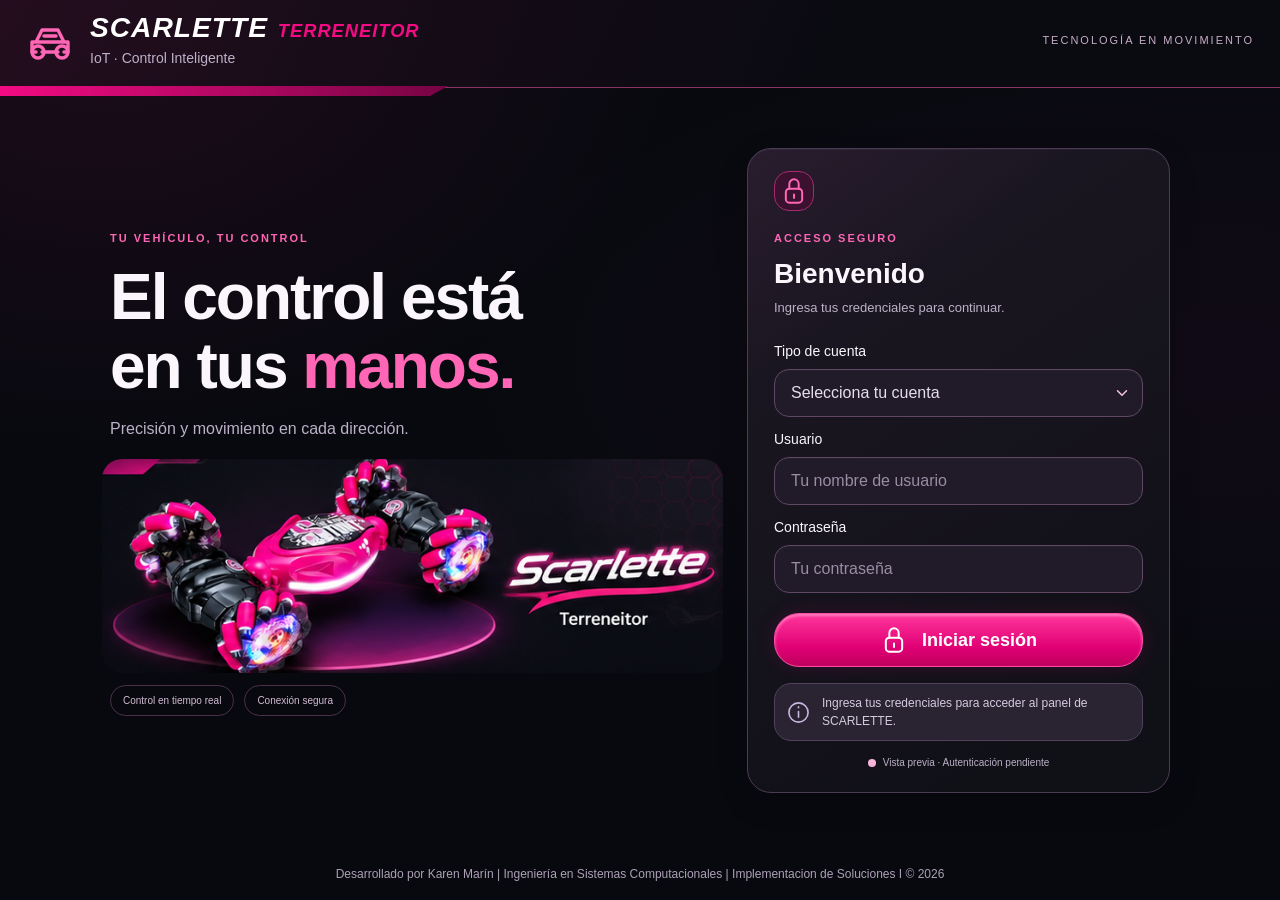
==== index.html @ d80f24a1 "Deploy: vista previa SCARLETTE practica 4.2" ====
<!doctype html>
<html lang="es">
<head>
<meta charset="utf-8">
<meta name="viewport" content="width=device-width, initial-scale=1">
<meta name="color-scheme" content="dark">
<meta name="description" content="SCARLETTE · Interfaz de control del vehículo Terreneitor.">
<title>Inicio de sesión | SCARLETTE</title>
<link href="https://cdn.jsdelivr.net/npm/bootstrap@5.3.3/dist/css/bootstrap.min.css" rel="stylesheet" integrity="sha384-QWTKZyjpPEjISv5WaRU9OFeRpok6YctnYmDr5pNlyT2bRjXh0JMhjY6hW+ALEwIH" crossorigin="anonymous">
<link href="assets/css/styles.css" rel="stylesheet">
</head>
<body class="login-page"><header class="topbar"><div class="brand"><svg class="icon" viewBox="0 0 24 24" fill="none" stroke="currentColor" stroke-width="1.7" stroke-linecap="round" stroke-linejoin="round" aria-hidden="true"><path d="M5 13 8 7h8l3 6M3 13h18v5h-2m-14 0H3v-5m5 5h8M9 10h6"/><circle cx="6" cy="18" r="3"/><circle cx="18" cy="18" r="3"/></svg><div class="brand-copy"><a class="brand-name" href="index.html">SCARLETTE <span>TERRENEITOR</span></a><p>IoT · Control Inteligente</p></div></div><span class="header-caption">TECNOLOGÍA EN MOVIMIENTO</span></header>
<main class="container login-shell"><div class="row g-5 align-items-center w-100 m-0"><section class="col-12 col-lg-7 login-intro"><span class="eyebrow">TU VEHÍCULO, TU CONTROL</span><h1>El control está<br>en tus <em>manos.</em></h1><p class="intro-copy">Precisión y movimiento en cada dirección.</p><div class="vehicle-art"><img src="assets/img/scarlette-terreneitor.png" alt="Terreneitor rosa y negro sobre una plataforma luminosa, junto al logotipo Scarlette" width="1672" height="941"></div><div class="intro-tags"><span>Control en tiempo real</span><span>Conexión segura</span></div></section>
<section class="col-12 col-lg-5"><div class="glass-card login-card"><div class="login-lock"><svg class="icon" viewBox="0 0 24 24" fill="none" stroke="currentColor" stroke-width="1.7" stroke-linecap="round" stroke-linejoin="round" aria-hidden="true"><rect x="5" y="10" width="14" height="12" rx="3"/><path d="M8 10V6a4 4 0 0 1 8 0v4m-4 5v3"/></svg></div><span class="eyebrow">ACCESO SEGURO</span><h2>Bienvenido</h2><p class="muted">Ingresa tus credenciales para continuar.</p>
<form id="login-form" aria-describedby="auth-note"><fieldset><legend class="visually-hidden">Acceso pendiente de integración</legend>
<label class="form-label" for="account">Tipo de cuenta</label><select class="form-select" id="account" name="account"><option value="">Selecciona tu cuenta</option><option value="admin">Administradora</option><option value="user">Usuario</option></select>
<label class="form-label" for="username">Usuario</label><input class="form-control" id="username" name="username" autocomplete="username" placeholder="Tu nombre de usuario">
<label class="form-label" for="password">Contraseña</label><input class="form-control" id="password" name="password" type="password" autocomplete="current-password" placeholder="Tu contraseña">
<button class="neon-button" type="submit"><svg class="icon" viewBox="0 0 24 24" fill="none" stroke="currentColor" stroke-width="1.7" stroke-linecap="round" stroke-linejoin="round" aria-hidden="true"><rect x="5" y="10" width="14" height="12" rx="3"/><path d="M8 10V6a4 4 0 0 1 8 0v4m-4 5v3"/></svg>Iniciar sesión</button></fieldset></form>
<p class="info-box" id="auth-note"><svg class="icon" viewBox="0 0 24 24" fill="none" stroke="currentColor" stroke-width="1.7" stroke-linecap="round" stroke-linejoin="round" aria-hidden="true"><circle cx="12" cy="12" r="10"/><path d="M12 11v6m0-11v1"/></svg><span>Ingresa tus credenciales para acceder al panel de SCARLETTE.</span></p>
<div class="login-footnote"><span class="preview-dot"></span> Vista previa · Autenticación pendiente</div>
</div></section></div></main><footer class="page-footer login-footer">Desarrollado por Karen Marín | Ingeniería en Sistemas Computacionales | Implementacion de Soluciones I © 2026</footer><script src="assets/js/config.js"></script>
<script src="assets/js/api.js"></script>
<script src="assets/js/auth.js"></script>
<script src="assets/js/login.js"></script>
</body></html>
---- assets/css/styles.css ----
:root{--bg:#08090f;--card:#15121d;--pink:#f20b83;--pink-light:#ff66b5;--text:#faf6fc;--muted:#bcb1c8;--border:#4d3b55;--radius:24px;--glow:0 0 24px #f20b8333}
*{box-sizing:border-box}body{margin:0;background:radial-gradient(ellipse at 8% 0%,#3a102b70,transparent 35%),radial-gradient(ellipse at 95% 40%,#29102c40,transparent 45%),var(--bg);color:var(--text);font-family:Arial,Helvetica,sans-serif;min-height:100vh}button,input,select{font:inherit}.icon{width:28px;height:28px;flex-shrink:0}button:disabled{cursor:not-allowed;opacity:1}a:focus-visible{outline:2px solid var(--pink-light);outline-offset:6px}.topbar{position:relative;display:flex;flex-wrap:wrap;align-items:center;justify-content:space-between;gap:24px;padding:20px 24px 26px;border-bottom:1px solid #8a3463;background:linear-gradient(115deg,#260e20c9,#0a0a11 65%)}.topbar:after{content:"";position:absolute;bottom:-9px;left:0;width:35%;height:10px;background:linear-gradient(90deg,var(--pink),#760443);clip-path:polygon(0 0,100% 0,96% 100%,0 100%)}.brand{display:flex;align-items:center;gap:16px}.brand>.icon{width:57px;height:57px;color:var(--pink-light)}.brand-name{color:white;text-decoration:none;font-size:clamp(24px,2.2vw,36px);font-weight:900;font-style:italic;letter-spacing:1px}.brand-name span{color:var(--pink)}.brand p{color:var(--muted);margin:0;font-size:14px}.connections{display:grid;grid-template-columns:repeat(3,1fr);gap:14px;width:100%}.connection{display:flex;gap:12px;align-items:center;padding:12px 15px;border:1px solid var(--border);border-radius:18px;background:linear-gradient(135deg,#271b2b90,#101017)}.connection>.icon{color:#ffe0f3;width:33px;height:33px}.connection-label{font-weight:700;display:block;font-size:14px}.connection-state{display:flex;align-items:center;gap:7px;color:var(--muted);font-size:12px;margin-top:3px}.connection-state i,.preview-dot{display:inline-block;width:8px;height:8px;border-radius:50%;background:#b4a5bd;flex-shrink:0}.app-shell{max-width:1800px;padding:20px}.preview-notice{display:flex;align-items:center;flex-wrap:wrap;gap:8px;color:#ded0e5;font-size:12px;margin:0 0 22px}.preview-dot{background:#f6b5d8}.notice-detail{color:var(--muted)}.glass-card{background:linear-gradient(145deg,#48304c80 0%,#1b1722e6 26%,#101017 85%);border:1px solid var(--border);border-radius:var(--radius);box-shadow:inset 0 1px 0 #ffffff0c,0 10px 30px #0003}.card-heading{display:flex;align-items:center;gap:12px;font-size:20px;font-weight:700;margin:0;padding:0 0 16px;border-bottom:1px solid #60405b}.card-heading .icon{color:var(--pink-light);width:30px;height:30px}.joystick-card{padding:22px 18px;display:flex;flex-direction:column;height:100%}.joystick{width:min(100%,340px);aspect-ratio:1;position:relative;margin:32px auto 26px;border-radius:50%;border:3px solid #f5339d;background:radial-gradient(circle,#211b2b 0 33%,#11111b 34%,#242030 70%,#301c33 100%);box-shadow:0 0 18px #fa258347,inset 0 0 24px #e6328840}.direction{position:absolute;background:none;border:0;color:#f1c3e5;font-size:29px;padding:8px;line-height:1}.up{top:3%;left:50%;transform:translateX(-50%)}.down{bottom:3%;left:50%;transform:translateX(-50%)}.left{left:3%;top:50%;transform:translateY(-50%)}.right{right:3%;top:50%;transform:translateY(-50%)}.joystick-center{position:absolute;inset:31%;border-radius:50%;border:2px solid #ff65b2;background:linear-gradient(160deg,#ff4cb0,#d20a73 60%,#8c0345);box-shadow:inset 0 2px 5px #ffbce6aa,0 8px 25px #0008}.info-box{display:flex;gap:12px;align-items:center;border:1px solid #51415e;border-radius:17px;background:#292332;color:#d5cbe0;font-size:13px;line-height:1.5;padding:13px;margin:0}.info-box .icon{color:#c9b6e0;width:23px;height:23px}.joystick-card>.info-box{margin-top:auto}.vehicle-art{position:relative;aspect-ratio:2.9;overflow:hidden;isolation:isolate;background:#0b0b12;border-radius:20px}.vehicle-art img{position:absolute;width:230.62%;max-width:none;height:auto;left:-70.34%;top:-40%;pointer-events:none}.center-column{display:flex;flex-direction:column;gap:16px}.additional-card{padding:16px 14px;flex:1}.movement-grid{display:grid;grid-template-columns:repeat(6,1fr);gap:12px;margin-top:14px}.movement{grid-column:span 2;min-height:98px;display:flex;flex-direction:column;align-items:center;justify-content:center;gap:7px;color:var(--text);background:linear-gradient(145deg,#392b40,#101017);border:1px solid #614765;border-radius:18px;line-height:1.3;font-size:13px;padding:10px 5px;box-shadow:inset 0 1px 1px #ffffff12}.movement .icon{color:var(--pink-light);width:31px;height:31px}.arrow-icon{font-size:40px;line-height:32px;color:var(--pink-light)}.demo-card{height:100%;padding:22px;display:flex;flex-direction:column}.form-label{font-size:14px;margin:22px 0 10px}.form-select,.form-control,.form-select:disabled,.form-control:disabled{background-color:#211b29;border:1px solid #614765;color:#e6deec;border-radius:15px;padding:14px 16px;opacity:1;box-shadow:inset 0 1px 3px #ffffff08}.form-control::placeholder{color:#998da4}.form-select{--bs-form-select-bg-img:url("data:image/svg+xml,%3Csvg xmlns='http://www.w3.org/2000/svg' viewBox='0 0 16 16'%3E%3Cpath fill='none' stroke='%23f2c0e0' stroke-linecap='round' stroke-linejoin='round' stroke-width='2' d='m2 5 6 6 6-6'/%3E%3C/svg%3E");padding-right:38px}.neon-button,.outline-button{display:flex;align-items:center;justify-content:center;gap:14px;width:100%;border-radius:25px;padding:14px;color:white;font-size:18px;font-weight:700;border:1px solid #ff4aa9}.neon-button{background:linear-gradient(#ff369c,#e00074 65%,#bf005d);box-shadow:inset 0 2px 3px #ffafd5a0,0 0 20px #f20b8326}.outline-button{background:linear-gradient(#37182b,#1b111c);box-shadow:inset 0 0 12px #e6006c33;margin-top:16px}.demo-card>.neon-button{margin-top:30px}.demo-card>.info-box{margin-top:36px}.stop-square{width:19px;height:19px;border-radius:2px;background:#fff;display:inline-block;flex-shrink:0}.stop-band{display:flex;align-items:center;justify-content:center;gap:20px;padding:24px 0 28px}.stop-band:before,.stop-band:after{content:"";height:2px;background:linear-gradient(90deg,transparent,var(--pink));flex:1;box-shadow:0 0 10px #f20b83}.stop-band:after{transform:scaleX(-1)}.emergency-stop{width:auto;min-width:240px;font-size:25px;padding:16px 25px;border-radius:40px;border-width:2px;box-shadow:0 0 18px #f20b8355,inset 0 2px 5px #ffc4e3}.stop-label{font-size:10px;letter-spacing:1px;color:#ffd6ec}.events-card{display:flex;flex-direction:column;gap:20px;padding:22px}.events-card h2{display:flex;align-items:center;gap:12px;font-size:18px;font-weight:700;margin:0}.events-card h2 .icon{color:var(--pink-light)}.events-card h2 span{font-weight:400}.events-empty{display:flex;align-items:center;gap:14px;padding:15px 20px;background:#101017;border:1px solid #3a3045;border-radius:17px;flex:1;color:var(--muted)}.events-empty>.icon{color:#8b7e98}.events-empty p{margin:0 0 4px;color:#e1d9e7;font-size:14px}.events-empty span{font-size:12px}.page-footer{display:block;text-align:center;color:#ada0b7;font-size:12px;line-height:1.6;padding:14px 12px 4px;text-wrap:balance}.header-caption{font-size:11px;letter-spacing:2px;color:#c7adc6}.login-page{display:flex;flex-direction:column;min-height:100vh;min-height:100svh}.login-shell{flex:1;display:flex;align-items:center;padding:24px 12px}.eyebrow{color:var(--pink-light);font-size:11px;letter-spacing:2px;font-weight:700}.login-intro h1{font-size:clamp(40px,5vw,70px);font-weight:800;line-height:1.08;letter-spacing:-2px;margin:20px 0}.login-intro h1 em{color:var(--pink-light);font-style:normal}.intro-copy{color:var(--muted);line-height:1.7;font-size:16px}.login-intro .vehicle-art{margin:24px -8px 16px}.intro-tags{display:flex;gap:10px;flex-wrap:wrap}.intro-tags span{font-size:10px;color:#d4bbd4;border:1px solid #4a3049;border-radius:20px;padding:7px 12px}.login-card{padding:28px;max-width:470px;margin:auto}.login-lock{display:flex;align-items:center;justify-content:center;width:48px;height:48px;border-radius:15px;border:1px solid #a72a70;background:#3a1230;margin-bottom:24px;color:var(--pink-light)}.login-card h2{font-size:30px;font-weight:700;margin:12px 0}.muted{color:var(--muted);font-size:13px;line-height:1.6}.login-card .neon-button{margin:26px 0 22px}.login-card .info-box{font-size:12px}.login-footnote{display:flex;gap:7px;align-items:center;justify-content:center;font-size:10px;color:var(--muted);margin-top:20px}.login-footer{width:100%;max-width:1320px;margin:0 auto;padding:12px 24px 16px}
@media(min-width:768px){.topbar{padding:18px 30px 25px}.app-shell{padding:24px 30px}.movement-grid{grid-template-columns:repeat(10,1fr)}.movement:nth-child(6){grid-column:2/span 3}.movement:nth-child(7){grid-column:5/span 3}.movement:nth-child(8){grid-column:8/span 3}.events-card{flex-direction:row;align-items:center}.events-card h2{min-width:280px}.login-shell{padding:24px}}
@media(min-width:1200px){.topbar{flex-wrap:nowrap}.connections{width:auto;flex:1;max-width:1000px;border-left:1px solid #e187bc;padding-left:30px}.connection{padding:10px 18px}.connection-label{font-size:15px}.connection-state{font-size:13px}.app-shell{padding-top:20px}.control-layout{--bs-gutter-x:24px;align-items:stretch}.joystick{margin-top:34px;margin-bottom:26px}.demo-card>.info-box{margin-top:auto}.demo-card>.outline-button{margin-bottom:36px}.movement{min-height:88px}.card-heading{font-size:19px}.joystick-card{padding:20px 17px}.vehicle-art{margin-top:-12px}.login-intro .vehicle-art{margin-top:24px}}
@media(min-width:1500px){.movement{min-height:102px;font-size:15px}.card-heading{font-size:23px}.joystick{margin-top:40px;margin-bottom:30px}.connection-label{font-size:18px}.connection-state{font-size:15px}.info-box{font-size:15px}.app-shell{padding:26px 36px}.demo-card{padding:24px}.demo-card>.neon-button{margin-top:36px}}
@media(max-width:575.98px){.topbar{padding:18px 16px 23px;gap:18px}.connections{gap:6px}.connection{padding:10px 6px;gap:5px;flex-direction:column;align-items:flex-start;border-radius:12px}.connection>.icon{width:22px;height:22px}.connection-label{font-size:10px}.connection-state{font-size:10px;gap:4px}.connection-state i{width:6px;height:6px}.app-shell{padding:18px 14px}.notice-detail{flex-basis:100%;line-height:1.6}.card-heading{font-size:18px}.demo-card{min-height:400px}.events-card h2{font-size:16px;gap:8px}.events-empty{padding:14px 12px}.emergency-stop{min-width:220px;font-size:22px}.login-shell{padding-top:30px}.login-intro h1{font-size:43px}.login-card{padding:24px 20px}.header-caption{display:none}.login-intro .vehicle-art{margin-left:-10px;margin-right:-10px}.login-footer{padding-top:15px}}
@media(prefers-reduced-motion:reduce){*,*:before,*:after{scroll-behavior:auto!important;animation:none!important;transition:none!important}}

/* Compact spacing without fixed content heights or page clipping. */
.direction{display:flex;align-items:center;justify-content:center;min-width:44px;min-height:44px}
.direction .icon{width:26px;height:26px}
.login-shell>.row{--bs-gutter-y:1.5rem}
@media(min-width:992px){
 .login-shell>.row{--bs-gutter-y:0;--bs-gutter-x:2rem}
 .login-card{padding:22px 26px}
 .login-lock{width:40px;height:40px;margin-bottom:14px}
 .login-card h2{margin:8px 0;font-size:28px}
 .login-card .muted{margin-bottom:10px}
 .login-card .form-label{margin:12px 0 7px}
 .login-card .form-select,.login-card .form-control{padding-top:11px;padding-bottom:11px}
 .login-card .neon-button{margin:20px 0 16px;padding:12px}
 .login-card .info-box{padding:10px 12px}
 .login-footnote{margin-top:14px}
 .login-intro h1{margin:14px 0}
 .login-intro .vehicle-art{margin-top:16px;margin-bottom:12px}}
@media(min-width:1200px){
 .topbar{padding:12px 26px 18px;gap:20px}
 .brand>.icon{width:48px;height:48px}
 .connection{padding:8px 14px}
 .app-shell{padding:18px 26px 8px}
 .preview-notice{margin-bottom:14px}
 .control-layout{--bs-gutter-x:20px;--bs-gutter-y:0}
 .joystick-card,.demo-card{padding:18px 16px}
 .card-heading{padding-bottom:12px}
 .joystick{margin:24px auto 20px}
 .center-column{gap:12px}
 .additional-card{padding:14px 12px}
 .movement-grid{gap:10px;margin-top:12px}
 .demo-card>.neon-button{margin-top:24px}
 .demo-card>.outline-button{margin-bottom:24px}
 .stop-band{padding:18px 0;gap:18px}
 .emergency-stop{padding:12px 24px}
 .events-card{padding:14px 18px;gap:16px}
 .events-empty{padding:10px 16px}
 .page-footer{padding-top:12px}}
/* Laptop displays: reclaim whitespace while preserving readable controls. */
@media(min-width:1200px) and (max-height:850px){
 .topbar{padding-top:10px;padding-bottom:14px}
 .brand-name{font-size:28px}
 
 .connection-label{font-size:14px}
 .connection-state{font-size:12px}
 .app-shell{padding-top:14px}
 .preview-notice{margin-bottom:12px}
 .card-heading{font-size:18px;padding-bottom:10px;gap:9px}
 .joystick-card,.demo-card{padding:16px 14px}
 .joystick{width:min(100%,270px);margin:20px auto 16px}
 .center-column>.vehicle-art{width:min(100%,480px);align-self:center;margin-top:0;flex-shrink:0}
 .additional-card{padding:12px}
 .movement{min-height:80px;font-size:13px;padding:8px 5px;gap:5px}
 .movement-grid{margin-top:10px}
 .movement .icon{width:28px;height:28px}
 .info-box{font-size:13px;padding:10px;line-height:1.4}
 .demo-card .form-label{margin-top:16px;margin-bottom:8px}
 .demo-card .form-select{padding-top:11px;padding-bottom:11px}
 .demo-card>.neon-button{margin-top:20px}
 .demo-card>.outline-button{margin-bottom:20px;margin-top:12px}
 .demo-card>.neon-button,.demo-card>.outline-button{font-size:16px;padding:12px}
 .stop-band{padding:14px 0}
 .events-card{padding:12px 16px}
 .login-shell{padding-top:16px;padding-bottom:16px}
 .login-intro h1{font-size:clamp(40px,4vw,58px)}
 .login-intro .vehicle-art{width:min(100%,540px)}
 .login-footer{padding-top:8px;padding-bottom:12px}}

/* Shared identity: identical typography and wrapping on both screens. */
.topbar>.brand{min-width:0;max-width:100%;flex:0 1 auto}
.brand-copy{min-width:0}
.brand-name{display:flex;flex-wrap:wrap;align-items:baseline;column-gap:.35em;row-gap:.1em;font-size:clamp(24px,2.2vw,36px);line-height:1.15;color:#fff}
.brand-name span{color:var(--pink);font-size:.65em;font-weight:900;font-style:italic}
.brand p{margin-top:5px;line-height:1.4}
.topbar>.connections{min-width:0;grid-template-columns:repeat(3,minmax(0,1fr))}
.connection,.connection>div{min-width:0}
.connection-label,.connection-state{overflow-wrap:anywhere}
.header-caption{margin-left:auto;text-align:right;max-width:100%}
@media(min-width:1200px){
 .topbar>.brand{flex-shrink:0}
 .topbar>.connections{padding-left:20px;gap:10px}
 .connection{gap:9px;padding-left:12px;padding-right:12px}
 .connection-label{font-size:14px}}
@media(max-width:767.98px){
 .brand{gap:12px}
 .brand>.icon{width:44px;height:44px}
 .brand-name{font-size:24px}}
@media(max-width:575.98px){
 .brand-name{font-size:24px}
 .brand p{font-size:13px}
 .header-caption{display:block;font-size:10px;letter-spacing:1.5px}}

/* Practice 4.1: compact mobile workspace; content keeps its natural height.
   No viewport clipping or nested scrolling: larger text may extend the page. */
@media(max-width:767.98px){
 .topbar{padding:8px 10px 10px;gap:6px}
 .topbar:after{height:4px;bottom:-4px}
 .brand{gap:8px}
 .brand>.icon{width:36px;height:36px}
 .brand p{font-size:12px;margin-top:2px}
 .header-caption{font-size:9px;letter-spacing:1px;line-height:1.3}
 .topbar>.connections{gap:5px}
 .connection{padding:5px 6px;flex-direction:row;gap:5px;border-radius:10px}
 .connection>.icon{width:18px;height:18px}
 .connection-label,.connection-state{font-size:10px;line-height:1.2}
 .connection-state{margin-top:2px;gap:4px}
 .connection-state i{width:6px;height:6px}
 .panel-page .app-shell{padding:8px 8px 4px}
 .preview-notice{gap:5px;font-size:11px;line-height:1.3;margin-bottom:6px}
 .notice-detail{flex-basis:auto;line-height:inherit}
 .control-layout{display:grid;grid-template-columns:minmax(0,.85fr) minmax(0,1.15fr);gap:7px;margin:0}
 .control-layout> *{width:auto;max-width:100%;min-width:0;margin:0;padding:0}
 .center-column{gap:0}
 .center-column>.vehicle-art{display:none}
 .glass-card{border-radius:16px}
 .joystick-card,.additional-card{padding:8px 6px}
 .card-heading{font-size:12px;line-height:1.2;gap:5px;padding-bottom:6px;min-height:36px}
 .card-heading .icon{width:18px;height:18px}
 .joystick{width:min(100%,152px);margin:12px auto;border-width:2px;flex-shrink:0}
 .direction{padding:4px;width:44px;height:44px}
 .direction .icon{width:20px;height:20px}
 .up{top:0}.down{bottom:0}.left{left:0}.right{right:0}
 .joystick-center{inset:auto;top:50%;left:50%;transform:translate(-50%,-50%);width:44px;height:44px}
 .joystick-card>.info-box{font-size:11px;line-height:1.35;padding:7px;gap:5px}
 .joystick-card>.info-box .icon{width:16px;height:16px}
 .movement-grid{grid-template-columns:repeat(2,minmax(0,1fr));gap:5px;margin-top:6px}
 .movement-grid>.movement{grid-column:auto;min-width:44px;min-height:62px;padding:4px 2px;gap:3px;font-size:11px;line-height:1.15;border-radius:12px}
 .movement .icon{width:22px;height:22px}
 .demo-column{grid-column:1/-1}
 .demo-card{display:grid;grid-template-columns:repeat(2,minmax(0,1fr));gap:5px 7px;min-height:0;height:auto;padding:8px}
 .demo-card .card-heading{min-height:0;border:0;padding:0;font-size:14px}
 .demo-card .form-label{margin:0;align-self:center;text-align:right;font-size:11px}
 .demo-card .form-select{grid-column:1/-1;min-height:44px;padding:8px 34px 8px 12px;font-size:14px;border-radius:12px}
 .demo-card>.neon-button,.demo-card>.outline-button{margin:0;min-height:44px;padding:8px 5px;gap:6px;font-size:13px;border-radius:16px}
 .demo-card>.neon-button .icon{width:20px;height:20px}
 .demo-card .stop-square{width:14px;height:14px}
 .demo-card>.info-box{grid-column:1/-1;margin:0;padding:5px 7px;font-size:11px;line-height:1.25;gap:6px;border-radius:9px}
 .demo-card>.info-box .icon{width:16px;height:16px}
 .stop-band{padding:7px 0;gap:10px}
 .emergency-stop{min-width:220px;min-height:48px;padding:8px 20px;font-size:22px}
 .events-card{display:flex;flex-direction:row;align-items:center;padding:7px 8px;gap:8px}
 .events-card h2{font-size:11px;gap:5px;min-width:0;flex:0 0 auto;flex-wrap:wrap;max-width:84px}
 .events-card h2 .icon{width:18px;height:18px}
 .events-card h2 span{font-size:10px}
 .events-empty{padding:0;border:0;background:none;gap:6px;min-width:0}
 .events-empty>.icon{width:18px;height:18px}
 .events-empty p{font-size:12px;margin:0;line-height:1.25}
 .events-empty span{font-size:10px;line-height:1.2;display:block}
 .page-footer{font-size:10px;line-height:1.35;padding:7px 4px 0}
 /* Login: retain the hero image, fields, and all access messages. */
 .login-shell{padding:8px 10px;align-items:center}
 .login-shell>.row{--bs-gutter-x:0;--bs-gutter-y:7px}
 .login-intro{text-align:center}
 .login-intro .eyebrow{font-size:9px;letter-spacing:1.5px}
 .login-intro h1{font-size:28px;line-height:1.05;letter-spacing:-.6px;margin:5px 0}
 .intro-copy{font-size:12px;line-height:1.3;margin:0}
 .login-intro .vehicle-art{width:220px;max-width:100%;margin:4px auto;aspect-ratio:2.9}
 .intro-tags{justify-content:center;gap:6px}
 .intro-tags span{padding:3px 8px;font-size:9px}
 .login-card{padding:12px 14px;border-radius:18px}
 .login-lock{display:none}
 .login-card>.eyebrow{font-size:9px;letter-spacing:1.5px}
 .login-card h2{font-size:23px;margin:3px 0}
 .login-card .muted{font-size:12px;line-height:1.3;margin-bottom:5px}
 .login-card .form-label{font-size:12px;margin:6px 0 3px}
 .login-card .form-control,.login-card .form-select{font-size:16px;min-height:44px;padding:8px 12px;border-radius:12px}
 .login-card .form-select{padding-right:34px}
 .login-card .neon-button{min-height:44px;font-size:16px;padding:8px;margin:10px 0 8px}
 .login-card .neon-button .icon{width:22px;height:22px}
 .login-card .info-box{font-size:11px;line-height:1.3;gap:7px;padding:7px 8px;border-radius:11px}
 .login-card .info-box .icon{width:18px;height:18px}
 .login-footnote{font-size:10px;margin-top:7px}
 .login-footer{padding:4px 12px 8px}}
@media(min-width:768px) and (max-width:1199.98px){
 .panel-page .topbar{padding:10px 18px 14px;gap:10px}
 .panel-page .app-shell{padding:14px 18px}
 .panel-page .control-layout{--bs-gutter-y:14px}
 .panel-page .joystick-column{width:36%}
 .panel-page .center-column{width:64%}
 .panel-page .demo-column{width:100%}
 .panel-page .demo-card{min-height:0;display:grid;grid-template-columns:1fr 1fr;gap:10px;padding:14px}
 .panel-page .demo-card .card-heading{grid-column:1/-1}
 .panel-page .demo-card .form-label{margin:0;align-self:center}
 .panel-page .demo-card>.neon-button,.panel-page .demo-card>.outline-button{margin:0}
 .panel-page .demo-card>.info-box{grid-column:1/-1;margin:0}}
@media(min-width:1200px) and (max-height:800px){
 .panel-page .app-shell{padding-top:10px}
 .panel-page .center-column>.vehicle-art{width:min(100%,420px)}
 .panel-page .joystick{width:min(100%,250px);margin:16px auto}
 .panel-page .stop-band{padding:10px 0}
 .panel-page .events-card{padding:10px 14px}
 .panel-page .page-footer{padding-top:8px}}

/* Mobile panel usability: balanced control columns and full-width DEMO. */
@media(max-width:767.98px){
 .panel-page .control-layout{grid-template-columns:minmax(0,.97fr) minmax(0,1.03fr);align-items:stretch}
 .panel-page .joystick-card>.info-box,
 .panel-page .demo-card>.info-box{display:none}
 .panel-page .demo-column{grid-column:1/-1;width:100%}
 .panel-page .demo-card{grid-template-columns:repeat(2,minmax(0,1fr));grid-template-areas:"title label" "selector selector" "execute cancel";gap:6px 8px}
 .panel-page .demo-card .card-heading{grid-area:title}
 .panel-page .demo-card .form-label{grid-area:label}
 .panel-page .demo-card .form-select{grid-area:selector;min-width:0;width:100%;min-height:44px}
 .panel-page .demo-card>.neon-button{grid-area:execute}
 .panel-page .demo-card>.outline-button{grid-area:cancel}
 .panel-page .demo-card>.neon-button,
 .panel-page .demo-card>.outline-button{min-height:48px;font-size:14px;line-height:1.25;padding:8px 6px;gap:6px;white-space:normal;min-width:0}
 .panel-page .emergency-stop{min-height:52px}}
@media(min-width:600px) and (max-width:767.98px){
 .panel-page .demo-card{grid-template-columns:minmax(0,1.2fr) repeat(2,minmax(0,1fr));grid-template-areas:"title label label" "selector execute cancel";align-items:center}}

/* Final mobile spacing: natural document flow and equal touch targets. */
@media(max-width:767.98px){
 .login-page .login-card{padding:8px 14px}
 .login-page .login-card h2{margin:1px 0}
 .login-page .login-card .muted{margin-bottom:3px}
 .login-page .login-card .form-label{margin:3px 0 1px}
 .login-page .login-card .neon-button{margin:6px 0 5px;min-height:44px}
 .login-page .login-card .info-box{padding:5px 8px}
 .login-page .login-footnote{margin-top:4px}
 .login-page .login-intro .vehicle-art{width:min(280px,100%);aspect-ratio:2.9;margin:4px auto}
 .login-page .login-footer{flex-shrink:0;margin-top:auto;padding-bottom:max(8px,env(safe-area-inset-bottom))}
 .panel-page{display:flex;flex-direction:column;min-height:100vh;min-height:100svh}
 .panel-page .app-shell{display:flex;flex-direction:column;flex:1}
 .panel-page .app-shell> *{flex-shrink:0}
 .panel-page .app-shell>.page-footer{margin-top:auto;padding-bottom:max(4px,env(safe-area-inset-bottom))}
 .panel-page .movement-grid{align-items:stretch;justify-items:stretch}
 .panel-page .movement-grid>.movement{width:100%;height:100%;font-size:10.5px;line-height:1.15;align-items:center;justify-content:center;text-align:center}
 .panel-page .movement-grid>.movement .icon{flex-shrink:0}
 .panel-page .demo-card>.neon-button,
 .panel-page .demo-card>.outline-button{align-self:stretch;min-height:48px;display:flex;align-items:center;justify-content:center}}

/* Shared action typography and height; emergency action retains pink emphasis. */
.panel-page .demo-card>.neon-button,
.panel-page .demo-card>.outline-button,
.panel-page .emergency-stop{font-family:inherit;font-size:16px;font-weight:700;line-height:1.25;min-height:48px;height:48px;padding:10px 12px;box-sizing:border-box}
@media(max-width:767.98px){
 .login-page .login-card .neon-button{margin-bottom:11px}
 .login-page .login-footnote{margin-top:11px;justify-content:center;text-align:center}
 .panel-page .demo-card>.neon-button,
 .panel-page .demo-card>.outline-button,
 .panel-page .emergency-stop{font-size:14px;min-height:48px;height:48px;padding:10px 8px}
 .panel-page .movement-grid>.movement:nth-child(1){grid-area:2/1}
 .panel-page .movement-grid>.movement:nth-child(3){grid-area:2/2}
 .panel-page .movement-grid>.movement:nth-child(2){grid-area:1/1}
 .panel-page .movement-grid>.movement:nth-child(5){grid-area:1/2}
 .panel-page .movement-grid>.movement:nth-child(4){grid-area:3/1}
 .panel-page .movement-grid>.movement:nth-child(6){grid-area:3/2}
 .panel-page .movement-grid>.movement:nth-child(7){grid-area:4/1}
 .panel-page .movement-grid>.movement:nth-child(8){grid-area:4/2}}

/* Distinct action colors, retaining the existing dimensions and type. */
.panel-page .demo-card>.outline-button{background:linear-gradient(180deg,#352044,#21132e);border-color:#9c6bc2;box-shadow:inset 0 1px 2px #d2b2ec22,0 0 10px #6e3d9022}
.panel-page .emergency-stop{background:linear-gradient(180deg,#86114c,#57072e);border-color:#ff55af;box-shadow:inset 0 0 12px #ff219955,0 0 18px #ff168866,0 0 4px #ff81c4}
@media(max-width:767.98px){
 .login-page .login-intro .vehicle-art{margin-bottom:11px}
 .login-page .intro-tags{align-items:center;justify-content:center}}

/* Desktop only: original button nodes keep their command associations. */
@media(min-width:1200px){
 .panel-page .movement-grid{grid-template-columns:repeat(4,minmax(0,1fr));grid-template-rows:repeat(2,auto)}
 .panel-page .movement-grid>.movement{grid-column:auto;min-width:0}
 .panel-page .movement-grid>.movement:nth-child(2){grid-area:1/1}
 .panel-page .movement-grid>.movement:nth-child(5){grid-area:1/2}
 .panel-page .movement-grid>.movement:nth-child(1){grid-area:1/3}
 .panel-page .movement-grid>.movement:nth-child(3){grid-area:1/4}
 .panel-page .movement-grid>.movement:nth-child(4){grid-area:2/1}
 .panel-page .movement-grid>.movement:nth-child(6){grid-area:2/2}
 .panel-page .movement-grid>.movement:nth-child(7){grid-area:2/3}
 .panel-page .movement-grid>.movement:nth-child(8){grid-area:2/4}
 /* Ornament stays inside the existing band; it cannot intercept input. */
 .panel-page .stop-band{isolation:isolate}
 .panel-page .stop-band::before,
 .panel-page .stop-band::after{content:"";display:block;flex:1 1 0;min-width:0;height:44px;pointer-events:none;background-image:url("data:image/svg+xml,%3Csvg%20xmlns%3D%22http%3A%2F%2Fwww.w3.org%2F2000%2Fsvg%22%20viewBox%3D%220%200%20600%2048%22%20preserveAspectRatio%3D%22none%22%20fill%3D%22none%22%3E%3Cpath%20d%3D%22M0%2033H390L422%209H510L518%205H600%22%20stroke%3D%22%23ff349f%22%20stroke-width%3D%222%22%2F%3E%3Cpath%20d%3D%22M0%2039H398L430%2015H508%22%20stroke%3D%22%23a91b65%22%20stroke-width%3D%221%22%2F%3E%3Cpath%20d%3D%22M0%2028H140L146%2033M285%2033L317%209H345M305%2033L337%209H365M325%2033L357%209H385%22%20stroke%3D%22%23776079%22%20stroke-opacity%3D%22.65%22%20stroke-width%3D%221%22%2F%3E%3Cpath%20d%3D%22M0%2040H92L100%2034H300L306%2040H390L420%2018%22%20stroke%3D%22%23e81a84%22%20stroke-opacity%3D%22.55%22%20stroke-width%3D%221%22%2F%3E%3Cpath%20d%3D%22M0%2029H30L22%2035H0ZM78%2034H158L163%2038H74ZM528%203H580L584%207H524Z%22%20fill%3D%22%23e90a7d%22%20fill-opacity%3D%22.7%22%2F%3E%3Cpath%20d%3D%22M440%209H482M546%205H590%22%20stroke%3D%22%23ff8ac5%22%20stroke-width%3D%223%22%2F%3E%3C%2Fsvg%3E");background-repeat:no-repeat;background-size:100% 100%;background-position:center;box-shadow:none;filter:drop-shadow(0 0 3px #f20b8355)}
 .panel-page .stop-band::after{transform:scaleX(-1)}
 .panel-page .stop-band>.emergency-stop{flex-shrink:0}}

/* Compact mobile HUD: contained in the existing 48px action band. */
@media(max-width:767.98px){
 .panel-page .stop-band{isolation:isolate}
 .panel-page .stop-band::before,
 .panel-page .stop-band::after{content:"";display:block;flex:1 1 0;min-width:0;height:28px;pointer-events:none;background-image:url("data:image/svg+xml,%3Csvg%20xmlns%3D%22http%3A%2F%2Fwww.w3.org%2F2000%2Fsvg%22%20viewBox%3D%220%200%2072%2032%22%20preserveAspectRatio%3D%22none%22%20fill%3D%22none%22%3E%3Cpath%20d%3D%22M1%2024H21L33%2012H49L55%206H71%22%20stroke%3D%22%23ff349f%22%20stroke-width%3D%221.6%22%2F%3E%3Cpath%20d%3D%22M1%2029H24L36%2017H48%22%20stroke%3D%22%23bb226e%22%20stroke-width%3D%221%22%2F%3E%3Cpath%20d%3D%22M8%2020H18L29%209M17%2020H22L33%209%22%20stroke%3D%22%2394708b%22%20stroke-opacity%3D%22.65%22%20stroke-width%3D%221%22%2F%3E%3Cpath%20d%3D%22M2%2023H12L9%2026H2ZM58%204H68L70%207H55Z%22%20fill%3D%22%23f20b83%22%20fill-opacity%3D%22.8%22%2F%3E%3Cpath%20d%3D%22M39%2012H47%22%20stroke%3D%22%23ff9cd1%22%20stroke-width%3D%222%22%2F%3E%3C%2Fsvg%3E");background-repeat:no-repeat;background-size:100% 100%;background-position:center;box-shadow:none;filter:drop-shadow(0 0 2px #f20b8355)}
 .panel-page .stop-band::after{transform:scaleX(-1)}
 .panel-page .stop-band>.emergency-stop{flex-shrink:0}}

/* SCARLETTE - Boton cerrar sesion */
.logout-button {
  flex-shrink: 0;
  padding: 10px 16px;
  border: 1px solid rgba(255, 80, 170, 0.65);
  border-radius: 12px;
  background: rgba(255, 40, 130, 0.10);
  color: #ff8bc5;
  font: inherit;
  font-size: 0.85rem;
  font-weight: 700;
  cursor: pointer;
  transition: background 0.2s, box-shadow 0.2s, color 0.2s;
}

.logout-button:hover {
  background: rgba(255, 40, 130, 0.22);
  color: #ffffff;
  box-shadow: 0 0 16px rgba(255, 40, 130, 0.25);
}

.logout-button:focus-visible {
  outline: 2px solid #ff8bc5;
  outline-offset: 3px;
}

.logout-button:disabled {
  opacity: 0.6;
  cursor: wait;
}

@media (max-width: 600px) {
  .logout-button {
    padding: 9px 12px;
    font-size: 0.78rem;
  }}

/* SCARLETTE - Encabezado movil compacto */
@media (max-width: 575.98px) {

  .panel-page .topbar {
    display: grid;
    grid-template-columns: minmax(0, 1fr) auto;
    align-items: center;
    column-gap: 8px;
    row-gap: 10px;
    padding: 12px 10px 14px;
  }

  .panel-page .topbar > .brand {
    grid-column: 1;
    grid-row: 1;
    min-width: 0;
  }

  .panel-page .brand-name {
    font-size: clamp(17px, 5vw, 21px);
  }

  .panel-page .brand > .icon {
    width: 30px;
    height: 30px;
  }

  .panel-page .brand p {
    font-size: 10px;
  }

  .panel-page .topbar > .logout-button {
    grid-column: 2;
    grid-row: 1;
    padding: 9px 10px;
    font-size: 11px;
    white-space: nowrap;
  }

  .panel-page .topbar > .connections {
    grid-column: 1 / -1;
    grid-row: 2;
    width: 100%;
    padding: 0;
    margin: 0;
  }}


/* SCARLETTE - Historial WebSocket */
.panel-page .events-card {
  display: flex;
  flex-direction: column;
  align-items: stretch;
  gap: 12px;
}

.panel-page .events-card h2 {
  width: 100%;
  min-width: 0;
  max-width: none;
  flex: 0 0 auto;
}

.panel-page .events-card .events-empty {
  display: flex;
  flex-direction: column;
  align-items: stretch;
  gap: 8px;
  width: 100%;
  min-width: 0;
  max-height: 180px;
  overflow-y: auto;
  overflow-x: hidden;
  padding: 10px 12px;
}

.panel-page .events-card .events-empty > * {
  min-width: 0;
  max-width: 100%;
  overflow-wrap: anywhere;
}


/* SCARLETTE - Historial adaptable a celulares */
@media (max-width: 767.98px) {

  .panel-page .events-card h2 {
    font-size: 14px;
    line-height: 1.3;
  }

  .panel-page .events-card .events-empty {
    max-height: 120px;
    padding: 8px;
    gap: 6px;
  }

  .panel-page .events-card .events-empty > * {
    font-size: 12px;
    line-height: 1.4;
  }}

/* SCARLETTE - Historial WebSocket adaptable */
.panel-page .events-card {
  display: flex;
  flex-direction: column;
  align-items: stretch;
  gap: 12px;
}

/* Contenedor real de eventos generado por JavaScript */
.panel-page .scarlette-events {
  display: flex;
  flex-direction: column;
  align-items: stretch;
  gap: 8px;
  width: 100%;
  min-width: 0;
  max-height: 180px !important;
  overflow-y: auto;
  overflow-x: hidden;
  padding: 10px !important;
}

.panel-page .scarlette-events > * {
  min-width: 0;
  max-width: 100%;
  overflow-wrap: anywhere;
}

/* Historial en celulares */
@media (max-width: 767.98px) {}

/* SCARLETTE - Ajuste vertical para computadoras */
@media (min-width: 1200px) and (max-height: 950px) {

  .panel-page .topbar {
    padding-top: 8px;
    padding-bottom: 10px;
    gap: 10px;
  }

  .panel-page .app-shell {
    padding-top: 8px;
    padding-bottom: 4px;
  }

  .panel-page .preview-notice {
    margin-bottom: 6px;
  }

  .panel-page .control-layout {
    --bs-gutter-x: 16px;
  }

  .panel-page .joystick-card,
  .panel-page .demo-card {
    padding: 12px;
  }

  .panel-page .joystick {
    width: min(100%, 230px);
    margin: 12px auto;
  }

  .panel-page .center-column {
    gap: 8px;
  }

  .panel-page .center-column > .vehicle-art {
    width: min(100%, 430px);
    align-self: center;
    margin-top: 0;
  }

  .panel-page .additional-card {
    padding: 10px;
  }

  .panel-page .movement-grid {
    margin-top: 8px;
    gap: 7px;
  }

  .panel-page .movement {
    min-height: 66px;
    padding: 5px;
  }

  .panel-page .stop-band {
    padding: 8px 0;
  }

  .panel-page .events-card {
    padding: 10px 14px;
    gap: 6px;
  }

  .panel-page .scarlette-events {
    max-height: 90px !important;
  }

  .panel-page .page-footer {
    padding-top: 5px;
  }}

/* SCARLETTE - Historial WebSocket con scroll interno */
.panel-page .events-card {
  display: flex;
  flex-direction: column;
  align-items: stretch;
  gap: 8px;
  width: 100%;
  min-width: 0;
}

.panel-page .events-card > * {
  width: 100%;
  min-width: 0;
  max-width: 100%;
}

.panel-page .scarlette-events {
  display: block;
  width: 100%;
  min-width: 0;
  height: 90px;
  max-height: 90px !important;
  overflow-y: auto !important;
  overflow-x: hidden !important;
  padding: 8px 12px !important;
  scrollbar-width: thin;
  scrollbar-color: #f5339d #17111e;
}

.panel-page .scarlette-events > * {
  max-width: 100%;
  overflow-wrap: anywhere;
}

@media (max-width: 767.98px) {}

/* SCARLETTE - Aprovechamiento del espacio vertical en escritorio */
@media (min-width: 1200px) {

  .panel-page .app-shell {
    min-height: calc(100svh - 82px);
    display: flex;
    flex-direction: column;
  }

  .panel-page .events-card {
    flex: 0 0 auto;
  }

  .panel-page .scarlette-events {
    height: 200px;
    max-height: 200px !important;
    overflow-y: auto !important;
  }

  .panel-page .page-footer {
    margin-top: auto;
  }}
/* SCARLETTE - Ajustes finales exclusivos para celulares */
@media (max-width: 767.98px) {}

/* Consolidated dimensions for the mobile panel only. */
@media (max-width: 767.98px) {
  .panel-page {
    --panel-stop-height: 48px;
    --panel-stop-padding: 8px;
    --panel-safe-bottom: env(safe-area-inset-bottom, 0px);
    --panel-stop-bar-height: calc(var(--panel-stop-height) + var(--panel-stop-padding) + var(--panel-stop-padding) + var(--panel-safe-bottom));
  }
  .panel-page .app-shell {
    padding-bottom: calc(var(--panel-stop-bar-height) + 4px);
  }
  .panel-page .joystick {
    width: min(100%, 160px);
    margin: auto;
  }
  .panel-page .joystick-card {
    gap: 4px;
    padding-top: 8px;
    padding-bottom: 8px;
  }
  .panel-page .movement-grid {
    grid-template-rows: repeat(4, minmax(56px, 1fr));
    margin-top: 4px;
    gap: 5px;
  }
  .panel-page .movement-grid>.movement {
    min-height: 56px;
    padding: 2px;
  }
  .panel-page .demo-card {
    padding: 8px;
    margin-bottom: 0;
  }
  .panel-page .events-card {
    padding: 8px;
    gap: 6px;
  }
  .panel-page .scarlette-events {
    height: 100px;
    max-height: 100px !important;
    padding: 6px 8px !important;
    overflow-y: auto !important;
  }
  .panel-page .stop-band {
    position: fixed;
    bottom: 0;
    left: 0;
    right: 0;
    z-index: 1000;
    box-sizing: border-box;
    height: var(--panel-stop-bar-height);
    padding: var(--panel-stop-padding) max(14px, env(safe-area-inset-right, 0px)) calc(var(--panel-stop-padding) + var(--panel-safe-bottom)) max(14px, env(safe-area-inset-left, 0px));
    background: rgba(8, 9, 15, 0.96);
  }
  .panel-page .stop-band>.emergency-stop {
    height: var(--panel-stop-height);
    min-height: var(--panel-stop-height);
  }
}

/* Native mobile disclosure; event registration retains its original container. */
.panel-page .events-disclosure{width:100%;min-width:0}
@media (max-width:767.98px){
 .panel-page .events-toggle{display:flex;align-items:center;gap:8px;min-height:44px;padding:10px 12px;list-style:none;cursor:pointer;border:1px solid var(--border);border-radius:16px;background:linear-gradient(145deg,#48304c80,#101017);color:var(--text);font:inherit;font-size:12px;font-weight:700;line-height:1.3}
 .panel-page .events-toggle::-webkit-details-marker{display:none}
 .panel-page .events-toggle .icon{width:20px;height:20px;flex-shrink:0;color:var(--pink-light)}
 .panel-page .events-toggle::after{content:"";width:8px;height:8px;margin-left:auto;margin-right:3px;flex-shrink:0;border-right:2px solid var(--pink-light);border-bottom:2px solid var(--pink-light);transform:rotate(45deg)}
 .panel-page .events-disclosure[open]>.events-toggle::after{transform:rotate(225deg)}
 .panel-page .events-toggle:focus-visible{outline:2px solid var(--pink-light);outline-offset:3px}
 .panel-page .events-disclosure>.events-card{margin-top:6px}
 .panel-page .events-disclosure:not([open])>.events-card{display:none}
 .panel-page .events-disclosure .scarlette-events,
 .panel-page .events-disclosure .events-empty{box-sizing:border-box;height:100px;max-height:100px !important;overflow-y:auto !important}
}
@media (min-width:768px){
 .panel-page .events-disclosure>.events-toggle{display:none}
 /* Modern engines hide closed details through this generated content box. */
 .panel-page .events-disclosure::details-content{display:block;content-visibility:visible}
 /* Keep the original section visible in engines using child display rules. */
 .panel-page .events-disclosure>.events-card{display:flex}
}

/* Phone landscape: a short touch viewport, without changing desktop rules. */
@media (orientation: landscape) and (max-height: 500px) and (max-width: 1000px) and (hover: none) and (pointer: coarse) {
 .panel-page{display:flex;flex-direction:column;min-height:100svh;--panel-stop-height:48px;--panel-stop-padding:6px;--panel-safe-bottom:env(safe-area-inset-bottom,0px);--panel-stop-bar-height:calc(var(--panel-stop-height) + var(--panel-stop-padding) + var(--panel-stop-padding) + var(--panel-safe-bottom))}
 .panel-page .topbar{display:flex;flex-wrap:wrap;gap:6px 10px;padding:6px max(10px,env(safe-area-inset-right,0px)) 8px max(10px,env(safe-area-inset-left,0px))}
 .panel-page .topbar>.brand{flex:1 1 auto;min-width:0}
 .panel-page .brand{gap:8px}
 .panel-page .brand>.icon{width:30px;height:30px}
 .panel-page .brand-name{font-size:22px}
 .panel-page .brand p{font-size:11px;margin-top:2px}
 .panel-page .topbar>.logout-button{min-height:44px;padding:8px 12px;font-size:12px}
 .panel-page .topbar>.connections{order:1;display:grid;grid-template-columns:repeat(3,minmax(0,1fr));flex:1 0 100%;width:100%;max-width:none;padding:0;gap:6px;border-left:0}
 .panel-page .connection{flex-direction:row;align-items:center;gap:6px;padding:4px 8px;border-radius:10px}
 .panel-page .connection>.icon{width:20px;height:20px}
 .panel-page .connection-label,.panel-page .connection-state{font-size:11px;line-height:1.2}
 .panel-page .app-shell{display:flex;flex-direction:column;flex:1;padding:6px max(10px,env(safe-area-inset-right,0px)) calc(var(--panel-stop-bar-height) + 4px) max(10px,env(safe-area-inset-left,0px))}
 .panel-page .app-shell>*{flex-shrink:0}
 .panel-page .preview-notice{font-size:11px;gap:5px;margin-bottom:5px}
 .panel-page .notice-detail{flex-basis:auto}
 .panel-page .control-layout{display:grid;grid-template-columns:minmax(0,.8fr) minmax(0,1.6fr);gap:6px;margin:0;align-items:stretch}
 .panel-page .control-layout>*{width:auto;max-width:100%;min-width:0;padding:0;margin:0}
 .panel-page .center-column{gap:0}
 .panel-page .center-column>.vehicle-art{display:none}
 .panel-page .joystick-card,.panel-page .additional-card{padding:6px 8px}
 .panel-page .card-heading{font-size:13px;line-height:1.2;min-height:26px;gap:6px;padding-bottom:5px}
 .panel-page .card-heading .icon{width:20px;height:20px}
 .panel-page .joystick-card{gap:4px}
 .panel-page .joystick{width:min(100%,144px);margin:auto;border-width:2px;flex-shrink:0}
 .panel-page .direction{display:flex;align-items:center;justify-content:center;width:44px;height:44px;padding:4px}
 .panel-page .direction .icon{width:20px;height:20px}
 .panel-page .up{top:0}.panel-page .down{bottom:0}.panel-page .left{left:0}.panel-page .right{right:0}
 .panel-page .joystick-center{inset:auto;top:50%;left:50%;transform:translate(-50%,-50%);width:44px;height:44px}
 .panel-page .joystick-card>.info-box,.panel-page .demo-card>.info-box{display:none}
 .panel-page .movement-grid{grid-template-columns:repeat(4,minmax(0,1fr));grid-template-rows:repeat(2,minmax(56px,1fr));gap:5px;margin-top:5px}
 .panel-page .movement-grid>.movement{grid-column:auto;width:100%;height:100%;min-width:44px;min-height:56px;padding:2px;gap:3px;font-size:10.5px;line-height:1.15;text-align:center;align-items:center;justify-content:center}
 .panel-page .movement .icon{width:22px;height:22px}
 .panel-page .movement-grid>.movement:nth-child(2){grid-area:1/1}
 .panel-page .movement-grid>.movement:nth-child(5){grid-area:1/2}
 .panel-page .movement-grid>.movement:nth-child(1){grid-area:1/3}
 .panel-page .movement-grid>.movement:nth-child(3){grid-area:1/4}
 .panel-page .movement-grid>.movement:nth-child(4){grid-area:2/1}
 .panel-page .movement-grid>.movement:nth-child(6){grid-area:2/2}
 .panel-page .movement-grid>.movement:nth-child(7){grid-area:2/3}
 .panel-page .movement-grid>.movement:nth-child(8){grid-area:2/4}
 .panel-page .demo-column{grid-column:1/-1}
 .panel-page .demo-card{display:grid;grid-template-columns:minmax(0,1.2fr) repeat(2,minmax(0,1fr));grid-template-areas:"title label label" "selector execute cancel";gap:4px 8px;padding:6px 8px;margin:0;height:auto;min-height:0;align-items:center}
 .panel-page .demo-card .card-heading{grid-area:title;min-height:0;padding:0;border:0}
 .panel-page .demo-card .form-label{grid-area:label;margin:0;text-align:right;font-size:11px}
 .panel-page .demo-card .form-select{grid-area:selector;width:100%;min-width:0;min-height:44px;padding:8px 32px 8px 10px;font-size:13px}
 .panel-page .demo-card>.neon-button{grid-area:execute}
 .panel-page .demo-card>.outline-button{grid-area:cancel}
 .panel-page .demo-card>.neon-button,.panel-page .demo-card>.outline-button{height:48px;min-height:48px;min-width:0;margin:0;padding:8px;font-size:14px}
 .panel-page .events-disclosure{margin-top:6px}
 .panel-page .events-disclosure>.events-toggle{display:flex;align-items:center;gap:8px;min-height:44px;padding:8px 12px;list-style:none;cursor:pointer;border:1px solid var(--border);border-radius:16px;background:linear-gradient(145deg,#48304c80,#101017);color:var(--text);font:inherit;font-size:12px;font-weight:700}
 .panel-page .events-toggle::-webkit-details-marker{display:none}
 .panel-page .events-toggle .icon{width:20px;height:20px;color:var(--pink-light)}
 .panel-page .events-toggle::after{content:"";width:8px;height:8px;margin-left:auto;flex-shrink:0;border-right:2px solid var(--pink-light);border-bottom:2px solid var(--pink-light);transform:rotate(45deg)}
 .panel-page .events-disclosure[open]>.events-toggle::after{transform:rotate(225deg)}
 .panel-page .events-toggle:focus-visible{outline:2px solid var(--pink-light);outline-offset:3px}
 .panel-page .events-disclosure:not([open])::details-content{content-visibility:hidden}
 .panel-page .events-disclosure[open]::details-content{content-visibility:visible}
 .panel-page .events-disclosure:not([open])>.events-card{display:none}
 .panel-page .events-disclosure[open]>.events-card{display:flex;margin-top:6px;padding:8px;gap:6px}
 .panel-page .events-disclosure .scarlette-events,.panel-page .events-disclosure .events-empty{box-sizing:border-box;height:100px;max-height:100px !important;padding:6px 8px !important;overflow-y:auto !important}
 .panel-page .stop-band{position:fixed;bottom:0;left:0;right:0;z-index:1000;box-sizing:border-box;height:var(--panel-stop-bar-height);gap:10px;padding:var(--panel-stop-padding) max(14px,env(safe-area-inset-right,0px)) calc(var(--panel-stop-padding) + var(--panel-safe-bottom)) max(14px,env(safe-area-inset-left,0px));background:rgba(8,9,15,.96)}
 .panel-page .stop-band>.emergency-stop{flex-shrink:0;min-width:220px;height:48px;min-height:48px;padding:10px 8px;font-size:14px}
 .panel-page .stop-band::before,.panel-page .stop-band::after{content:"";display:block;flex:1 1 0;min-width:0;height:28px;pointer-events:none;background-image:url("data:image/svg+xml,%3Csvg%20xmlns%3D%22http%3A%2F%2Fwww.w3.org%2F2000%2Fsvg%22%20viewBox%3D%220%200%2072%2032%22%20preserveAspectRatio%3D%22none%22%20fill%3D%22none%22%3E%3Cpath%20d%3D%22M1%2024H21L33%2012H49L55%206H71%22%20stroke%3D%22%23ff349f%22%20stroke-width%3D%221.6%22%2F%3E%3Cpath%20d%3D%22M1%2029H24L36%2017H48%22%20stroke%3D%22%23bb226e%22%20stroke-width%3D%221%22%2F%3E%3Cpath%20d%3D%22M8%2020H18L29%209M17%2020H22L33%209%22%20stroke%3D%22%2394708b%22%20stroke-opacity%3D%22.65%22%20stroke-width%3D%221%22%2F%3E%3Cpath%20d%3D%22M2%2023H12L9%2026H2ZM58%204H68L70%207H55Z%22%20fill%3D%22%23f20b83%22%20fill-opacity%3D%22.8%22%2F%3E%3Cpath%20d%3D%22M39%2012H47%22%20stroke%3D%22%23ff9cd1%22%20stroke-width%3D%222%22%2F%3E%3C%2Fsvg%3E");background-repeat:no-repeat;background-size:100% 100%;background-position:center;box-shadow:none;filter:drop-shadow(0 0 2px #f20b8355)}
 .panel-page .stop-band::after{transform:scaleX(-1)}
 .panel-page .app-shell>.page-footer{margin-top:auto;padding:6px 4px max(4px,env(safe-area-inset-bottom,0px));font-size:10px;line-height:1.35}
}

/* DEMO is always visible except on short touch screens in landscape. */
.panel-page .demo-disclosure>.demo-toggle{display:none}
.panel-page .demo-disclosure::details-content{display:block;content-visibility:visible;height:100%}
@media (orientation: landscape) and (max-height: 500px) and (max-width: 1000px) and (hover: none) and (pointer: coarse) {
 .panel-page .demo-disclosure::details-content{height:auto}
 .panel-page .demo-disclosure>.demo-toggle{display:flex;align-items:center;gap:8px;min-height:44px;padding:8px 12px;list-style:none;cursor:pointer;border:1px solid var(--border);border-radius:16px;background:linear-gradient(145deg,#48304c80,#101017);color:var(--text);font:inherit;font-size:12px;font-weight:700;line-height:1.3}
 .panel-page .demo-toggle::-webkit-details-marker{display:none}
 .panel-page .demo-toggle .icon{width:20px;height:20px;flex-shrink:0;color:var(--pink-light)}
 .panel-page .demo-toggle::after{content:"";width:8px;height:8px;margin-left:auto;margin-right:3px;flex-shrink:0;border-right:2px solid var(--pink-light);border-bottom:2px solid var(--pink-light);transform:rotate(45deg)}
 .panel-page .demo-disclosure[open]>.demo-toggle::after{transform:rotate(225deg)}
 .panel-page .demo-toggle:focus-visible{outline:2px solid var(--pink-light);outline-offset:3px}
 .panel-page .demo-disclosure:not([open])::details-content{content-visibility:hidden}
 .panel-page .demo-disclosure:not([open])>.demo-card{display:none}
 .panel-page .demo-disclosure[open]>.demo-card{margin-top:6px}
}

/* Palanca virtual: translate independiente conserva los transforms adaptables. */
.panel-page .joystick-center {
  translate: var(--joystick-x, 0px) var(--joystick-y, 0px);
  touch-action: none;
  user-select: none;
  cursor: grab;
  z-index: 2;
}
.panel-page .joystick-center.is-dragging { cursor: grabbing; }
.panel-page .direction.is-active { color: var(--pink-light); filter: drop-shadow(0 0 6px var(--pink)); }
.panel-page .joystick-center:focus-visible,
.panel-page .direction:focus-visible {
  outline: 2px solid var(--pink-light);
  outline-offset: 3px;
}

/* Indicador de luces: estado estimado, sin alterar medidas ni distribución. */
.panel-page .movement[data-command="28"].lights-active {
  border-color: var(--pink-light);
  background: linear-gradient(145deg, #a52962, #4a1236);
  box-shadow: inset 0 0 18px #f20b8388, 0 0 6px #ff66b5, 0 0 22px #f20b83cc;
}
.panel-page .movement[data-command="28"].lights-active .icon {
  color: #ffe0f3;
  filter: drop-shadow(0 0 5px var(--pink-light));
}

/* Confirmación manual del indicador, sin cambiar la cuadrícula de movimientos. */
.lights-estimation { margin-top: 10px; color: var(--muted); font-size: 12px; }
.lights-estimation summary { cursor: pointer; color: var(--pink-light); padding: 6px 0; }
.lights-estimation p { margin: 6px 0; }
.lights-estimation label { display: flex; align-items: flex-start; gap: 8px; }
.lights-estimation input { accent-color: var(--pink); margin-top: 3px; flex-shrink: 0; }
.lights-estimation button { margin-top: 8px; padding: 6px 10px; border: 1px solid var(--border); border-radius: 8px; background: var(--card); color: var(--text); }
.lights-estimation button:disabled { opacity: .6; }
.lights-estimation summary:focus-visible,
.lights-estimation button:focus-visible { outline: 2px solid var(--pink-light); outline-offset: 3px; }
.lights-estimation-status { font-size: 12px; color: var(--muted); margin: 6px 0 0; }
/* Fase 4.2: estilos exclusivos de la sesión USUARIO. */
.panel-page.user-navigation .user-panel-tabs{display:flex;gap:8px;margin-bottom:16px;min-width:0}
.panel-page.user-navigation .user-panel-tabs button{flex:1;min-width:0;min-height:44px;padding:10px 12px;border:1px solid var(--border);border-radius:12px;background:var(--bg);color:var(--text);font-weight:700;cursor:pointer}
.panel-page.user-navigation .user-panel-tabs [aria-selected="true"]{border-color:var(--pink-light);color:var(--pink-light);background:#ff349f18}
.panel-page.user-navigation .user-panel-tabs button:focus-visible,.panel-page.user-navigation .user-monitoring-panel:focus-visible{outline:2px solid var(--pink-light);outline-offset:3px}
.panel-page.user-navigation .user-control-panel{display:contents}
.panel-page.user-navigation [role="tabpanel"][hidden]{display:none!important}
.panel-page.user-navigation .user-monitoring-panel{min-width:0;padding:24px;text-align:left;overflow-wrap:anywhere}
.panel-page.user-navigation .user-monitoring-panel p{margin:0}

/* Actividad de MONITOREO: no afecta el panel de ADMINISTRADOR. */
.panel-page.user-navigation .user-monitoring-panel>.events-disclosure{margin-top:16px}
/* Historial persistente: alcance exclusivo de la interfaz USUARIO. */
.panel-page.user-navigation .movement-history{min-width:0;margin-bottom:28px;padding-bottom:24px;border-bottom:1px solid var(--border)}
.panel-page.user-navigation .history-note,.panel-page.user-navigation .history-status{font-size:.875rem;line-height:1.5;margin:12px 0;color:var(--text)}
.panel-page.user-navigation .history-note{opacity:.8}
.panel-page.user-navigation .history-table-scroll{max-width:100%;overflow-x:auto;border:1px solid var(--border);border-radius:12px;margin-top:12px}
.panel-page.user-navigation .history-table{width:100%;min-width:520px;border-collapse:collapse;font-size:.9rem;text-align:left}
.panel-page.user-navigation .history-table th{background:#ff349f18;color:var(--pink-light);font-weight:700}
.panel-page.user-navigation .history-table th,.panel-page.user-navigation .history-table td{padding:12px 14px;border-bottom:1px solid var(--border);vertical-align:top;overflow-wrap:anywhere;max-width:260px}
.panel-page.user-navigation .history-table tbody tr:last-child td{border-bottom:0}
.panel-page.user-navigation .history-table tbody tr:nth-child(even){background:#ffffff04}
.panel-page.user-navigation .history-retry{min-height:44px;width:auto;margin:12px 0;padding:10px 16px}
.panel-page.user-navigation .history-retry[hidden],.panel-page.user-navigation .history-table-scroll[hidden]{display:none!important}
.panel-page.user-navigation .history-retry:focus-visible,.panel-page.user-navigation .history-table-scroll:focus-visible{outline:2px solid var(--pink-light);outline-offset:3px}
@media(max-width:575.98px){.panel-page.user-navigation .user-monitoring-panel{padding:14px}.panel-page.user-navigation .history-table th,.panel-page.user-navigation .history-table td{padding:10px}}
/* Último registro: estilos limitados a USUARIO. */
.panel-page.user-navigation .last-movement{margin-bottom:24px;padding:20px;border:1px solid var(--border);border-radius:16px;background:linear-gradient(130deg,#ff349f14,#101017)}
.panel-page.user-navigation .last-movement-fields{display:grid;grid-template-columns:2fr 1fr 2fr;gap:16px;margin:16px 0;min-width:0}
.panel-page.user-navigation .last-movement-fields>div{min-width:0;overflow-wrap:anywhere}
.panel-page.user-navigation .last-movement-fields dt{font-size:.8rem;color:var(--pink-light);margin-bottom:6px}
.panel-page.user-navigation .last-movement-fields dd{margin:0;font-size:1.05rem}
.panel-page.user-navigation .last-movement-note{font-size:.8rem;opacity:.75}
.panel-page.user-navigation .last-movement-status{font-size:.875rem;padding:12px 0}
.panel-page.user-navigation .last-movement[data-state="error"] .last-movement-status{color:var(--pink-light)}
.panel-page.user-navigation .last-movement-retry{width:auto;min-height:44px;padding:10px 16px;margin-top:12px}
.panel-page.user-navigation .last-movement-retry:focus-visible{outline:2px solid var(--pink-light);outline-offset:3px}
.panel-page.user-navigation .last-movement-fields[hidden],.panel-page.user-navigation .last-movement-retry[hidden]{display:none!important}
@media(max-width:575.98px){.panel-page.user-navigation .last-movement{padding:14px}.panel-page.user-navigation .last-movement-fields{grid-template-columns:1fr}}
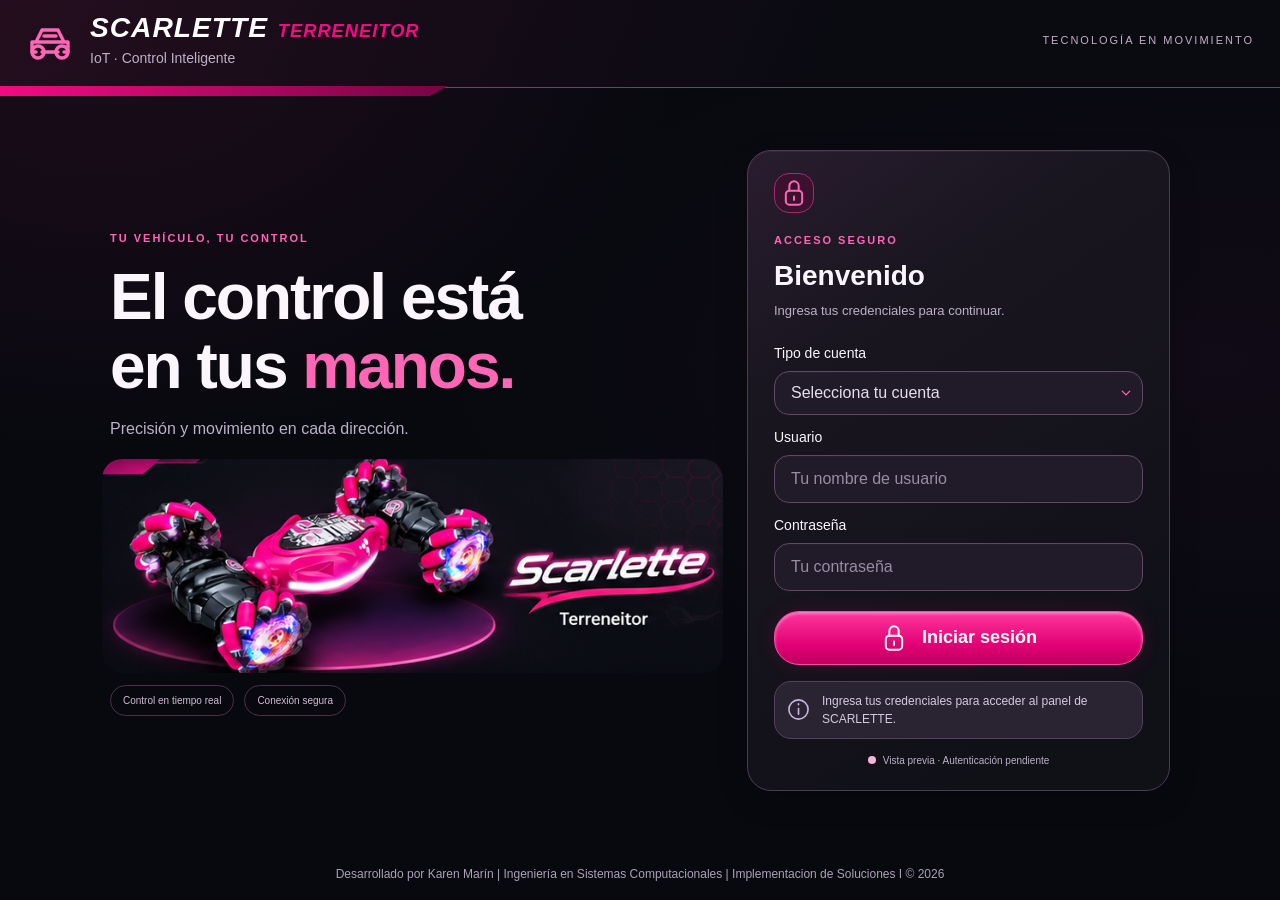
==== commit f344e49b: "feat: revamp guest account with 15-min live reservation, WS reconnect, catalog tab, clean login labe" ====
--- a/index.html
+++ b/index.html
@@ -13,7 +13,7 @@
 <main class="container login-shell"><div class="row g-5 align-items-center w-100 m-0"><section class="col-12 col-lg-7 login-intro"><span class="eyebrow">TU VEHÍCULO, TU CONTROL</span><h1>El control está<br>en tus <em>manos.</em></h1><p class="intro-copy">Precisión y movimiento en cada dirección.</p><div class="vehicle-art"><img src="assets/img/scarlette-terreneitor.png" alt="Terreneitor rosa y negro sobre una plataforma luminosa, junto al logotipo Scarlette" width="1672" height="941"></div><div class="intro-tags"><span>Control en tiempo real</span><span>Conexión segura</span></div></section>
 <section class="col-12 col-lg-5"><div class="glass-card login-card"><div class="login-lock"><svg class="icon" viewBox="0 0 24 24" fill="none" stroke="currentColor" stroke-width="1.7" stroke-linecap="round" stroke-linejoin="round" aria-hidden="true"><rect x="5" y="10" width="14" height="12" rx="3"/><path d="M8 10V6a4 4 0 0 1 8 0v4m-4 5v3"/></svg></div><span class="eyebrow">ACCESO SEGURO</span><h2>Bienvenido</h2><p class="muted">Ingresa tus credenciales para continuar.</p>
 <form id="login-form" aria-describedby="auth-note"><fieldset><legend class="visually-hidden">Acceso pendiente de integración</legend>
-<label class="form-label" for="account">Tipo de cuenta</label><select class="form-select" id="account" name="account"><option value="">Selecciona tu cuenta</option><option value="admin">Administradora</option><option value="user">Usuario</option></select>
+<label class="form-label" for="account">Tipo de cuenta</label><select class="form-select" id="account" name="account"><option value="">Selecciona tu cuenta</option><option value="admin">Administradora</option><option value="user">Usuario</option><option value="guest">Invitado</option></select>
 <label class="form-label" for="username">Usuario</label><input class="form-control" id="username" name="username" autocomplete="username" placeholder="Tu nombre de usuario">
 <label class="form-label" for="password">Contraseña</label><input class="form-control" id="password" name="password" type="password" autocomplete="current-password" placeholder="Tu contraseña">
 <button class="neon-button" type="submit"><svg class="icon" viewBox="0 0 24 24" fill="none" stroke="currentColor" stroke-width="1.7" stroke-linecap="round" stroke-linejoin="round" aria-hidden="true"><rect x="5" y="10" width="14" height="12" rx="3"/><path d="M8 10V6a4 4 0 0 1 8 0v4m-4 5v3"/></svg>Iniciar sesión</button></fieldset></form>
--- a/assets/css/styles.css
+++ b/assets/css/styles.css
@@ -179,17 +179,18 @@
  .login-footnote{font-size:10px;margin-top:7px}
  .login-footer{padding:4px 12px 8px}}
 @media(min-width:768px) and (max-width:1199.98px){
- .panel-page .topbar{padding:10px 18px 14px;gap:10px}
- .panel-page .app-shell{padding:14px 18px}
- .panel-page .control-layout{--bs-gutter-y:14px}
- .panel-page .joystick-column{width:36%}
- .panel-page .center-column{width:64%}
- .panel-page .demo-column{width:100%}
- .panel-page .demo-card{min-height:0;display:grid;grid-template-columns:1fr 1fr;gap:10px;padding:14px}
- .panel-page .demo-card .card-heading{grid-column:1/-1}
- .panel-page .demo-card .form-label{margin:0;align-self:center}
- .panel-page .demo-card>.neon-button,.panel-page .demo-card>.outline-button{margin:0}
- .panel-page .demo-card>.info-box{grid-column:1/-1;margin:0}}
+  .panel-page .topbar{padding:8px 18px;gap:12px;flex-wrap:nowrap}
+  .panel-page .topbar>.connections{width:auto;flex:1;max-width:680px;border-left:1px solid #e187bc;padding-left:16px;gap:8px}
+  .panel-page .app-shell{padding:10px 18px 4px}
+  .panel-page.user-navigation .vehicle-hud{flex-wrap:nowrap;padding:6px 14px;margin-bottom:8px}
+  .panel-page .control-layout{display:grid;grid-template-columns:minmax(180px,1fr) minmax(280px,1.5fr) minmax(200px,1.1fr);gap:12px;align-items:stretch}
+  .panel-page .joystick-column,.panel-page .center-column,.panel-page .demo-column{width:100%}
+  .panel-page .center-column>.vehicle-art{width:min(100%,360px);align-self:center}
+  .panel-page .joystick{width:min(100%,190px);margin:8px auto}
+  .panel-page .movement{min-height:72px;font-size:12px;padding:6px 4px}
+  .panel-page .demo-card{min-height:0;display:flex;flex-direction:column;padding:12px}
+  .panel-page.user-navigation #user-monitoring-panel{display:grid;grid-template-columns:minmax(240px,1fr) minmax(380px,1.8fr);gap:14px;align-items:stretch}
+}
 @media(min-width:1200px) and (max-height:800px){
  .panel-page .app-shell{padding-top:10px}
  .panel-page .center-column>.vehicle-art{width:min(100%,420px)}
@@ -812,30 +813,2204 @@
 
 /* Actividad de MONITOREO: no afecta el panel de ADMINISTRADOR. */
 .panel-page.user-navigation .user-monitoring-panel>.events-disclosure{margin-top:16px}
-/* Historial persistente: alcance exclusivo de la interfaz USUARIO. */
-.panel-page.user-navigation .movement-history{min-width:0;margin-bottom:28px;padding-bottom:24px;border-bottom:1px solid var(--border)}
-.panel-page.user-navigation .history-note,.panel-page.user-navigation .history-status{font-size:.875rem;line-height:1.5;margin:12px 0;color:var(--text)}
-.panel-page.user-navigation .history-note{opacity:.8}
-.panel-page.user-navigation .history-table-scroll{max-width:100%;overflow-x:auto;border:1px solid var(--border);border-radius:12px;margin-top:12px}
-.panel-page.user-navigation .history-table{width:100%;min-width:520px;border-collapse:collapse;font-size:.9rem;text-align:left}
-.panel-page.user-navigation .history-table th{background:#ff349f18;color:var(--pink-light);font-weight:700}
-.panel-page.user-navigation .history-table th,.panel-page.user-navigation .history-table td{padding:12px 14px;border-bottom:1px solid var(--border);vertical-align:top;overflow-wrap:anywhere;max-width:260px}
-.panel-page.user-navigation .history-table tbody tr:last-child td{border-bottom:0}
-.panel-page.user-navigation .history-table tbody tr:nth-child(even){background:#ffffff04}
-.panel-page.user-navigation .history-retry{min-height:44px;width:auto;margin:12px 0;padding:10px 16px}
-.panel-page.user-navigation .history-retry[hidden],.panel-page.user-navigation .history-table-scroll[hidden]{display:none!important}
-.panel-page.user-navigation .history-retry:focus-visible,.panel-page.user-navigation .history-table-scroll:focus-visible{outline:2px solid var(--pink-light);outline-offset:3px}
+/* Historial persistente: alcance exclusivo de la interfaz USUARIO. */
+.panel-page.user-navigation .movement-history{min-width:0;margin-bottom:28px;padding-bottom:24px;border-bottom:1px solid var(--border)}
+.panel-page.user-navigation .history-note,.panel-page.user-navigation .history-status{font-size:.875rem;line-height:1.5;margin:8px 0;color:#d5cbe0!important}
+.panel-page.user-navigation .history-note{opacity:.95}
+.panel-page.user-navigation .history-table-scroll{max-width:100%;overflow-x:auto;border:1px solid var(--border);border-radius:12px;margin-top:12px}
+.panel-page.user-navigation .history-table{width:100%;min-width:520px;border-collapse:collapse;font-size:.9rem;text-align:left}
+.panel-page.user-navigation .history-table th{background:#ff349f18;color:var(--pink-light);font-weight:700}
+.panel-page.user-navigation .history-table th,.panel-page.user-navigation .history-table td{padding:12px 14px;border-bottom:1px solid var(--border);vertical-align:top;overflow-wrap:anywhere;max-width:260px}
+.panel-page.user-navigation .history-table tbody tr:last-child td{border-bottom:0}
+.panel-page.user-navigation .history-table tbody tr:nth-child(even){background:#ffffff04}
+.panel-page.user-navigation .history-retry{min-height:44px;width:auto;margin:12px 0;padding:10px 16px}
+.panel-page.user-navigation .history-retry[hidden],.panel-page.user-navigation .history-table-scroll[hidden]{display:none!important}
+.panel-page.user-navigation .history-retry:focus-visible,.panel-page.user-navigation .history-table-scroll:focus-visible{outline:2px solid var(--pink-light);outline-offset:3px}
 @media(max-width:575.98px){.panel-page.user-navigation .user-monitoring-panel{padding:14px}.panel-page.user-navigation .history-table th,.panel-page.user-navigation .history-table td{padding:10px}}
-/* Último registro: estilos limitados a USUARIO. */
-.panel-page.user-navigation .last-movement{margin-bottom:24px;padding:20px;border:1px solid var(--border);border-radius:16px;background:linear-gradient(130deg,#ff349f14,#101017)}
-.panel-page.user-navigation .last-movement-fields{display:grid;grid-template-columns:2fr 1fr 2fr;gap:16px;margin:16px 0;min-width:0}
-.panel-page.user-navigation .last-movement-fields>div{min-width:0;overflow-wrap:anywhere}
-.panel-page.user-navigation .last-movement-fields dt{font-size:.8rem;color:var(--pink-light);margin-bottom:6px}
-.panel-page.user-navigation .last-movement-fields dd{margin:0;font-size:1.05rem}
-.panel-page.user-navigation .last-movement-note{font-size:.8rem;opacity:.75}
-.panel-page.user-navigation .last-movement-status{font-size:.875rem;padding:12px 0}
-.panel-page.user-navigation .last-movement[data-state="error"] .last-movement-status{color:var(--pink-light)}
-.panel-page.user-navigation .last-movement-retry{width:auto;min-height:44px;padding:10px 16px;margin-top:12px}
-.panel-page.user-navigation .last-movement-retry:focus-visible{outline:2px solid var(--pink-light);outline-offset:3px}
-.panel-page.user-navigation .last-movement-fields[hidden],.panel-page.user-navigation .last-movement-retry[hidden]{display:none!important}
+/* Último registro: estilos limitados a USUARIO. */
+.panel-page.user-navigation .last-movement{margin-bottom:24px;padding:20px;border:1px solid var(--border);border-radius:16px;background:linear-gradient(130deg,#ff349f14,#101017)}
+.panel-page.user-navigation .last-movement-fields{display:grid;grid-template-columns:2fr 1fr 2fr;gap:16px;margin:16px 0;min-width:0}
+.panel-page.user-navigation .last-movement-fields>div{min-width:0;overflow-wrap:anywhere}
+.panel-page.user-navigation .last-movement-fields dt{font-size:.8rem;color:var(--pink-light);margin-bottom:6px}
+.panel-page.user-navigation .last-movement-fields dd{margin:0;font-size:1.05rem}
+.panel-page.user-navigation .last-movement-note{font-size:.8rem;color:#d5cbe0!important;opacity:.95}
+.panel-page.user-navigation .last-movement-status{font-size:.875rem;padding:12px 0}
+.panel-page.user-navigation .last-movement[data-state="error"] .last-movement-status{color:var(--pink-light)}
+.panel-page.user-navigation .last-movement-retry{width:auto;min-height:44px;padding:10px 16px;margin-top:12px}
+.panel-page.user-navigation .last-movement-retry:focus-visible{outline:2px solid var(--pink-light);outline-offset:3px}
+.panel-page.user-navigation .last-movement-fields[hidden],.panel-page.user-navigation .last-movement-retry[hidden]{display:none!important}
 @media(max-width:575.98px){.panel-page.user-navigation .last-movement{padding:14px}.panel-page.user-navigation .last-movement-fields{grid-template-columns:1fr}}
+/* MONITOREO 4.3: Grid 2 columnas compacto en desktop para evitar scrolleo vertical */
+.panel-page.user-navigation #user-monitoring-panel {
+  display: flex;
+  flex-direction: column;
+  gap: 12px;
+  width: 100%;
+}
+@media (min-width: 992px) {
+  .panel-page.user-navigation #user-monitoring-panel {
+    display: grid;
+    grid-template-columns: minmax(280px, 1fr) minmax(460px, 1.8fr);
+    gap: 16px;
+    align-items: stretch;
+  }
+}
+.panel-page.user-navigation #user-monitoring-panel .last-movement {
+  margin: 0;
+  padding: 14px 18px;
+  border-radius: var(--radius);
+  background: linear-gradient(135deg, rgba(46, 28, 48, 0.75), rgba(21, 18, 29, 0.95));
+  border: 1px solid var(--border);
+  box-shadow: inset 0 1px 0 rgba(255,255,255,0.08), 0 6px 18px rgba(0,0,0,0.35);
+  display: flex;
+  flex-direction: column;
+}
+.panel-page.user-navigation #user-monitoring-panel .last-movement-fields {
+  display: grid;
+  grid-template-columns: repeat(auto-fit, minmax(130px, 1fr));
+  gap: 10px;
+  margin: 10px 0;
+}
+.panel-page.user-navigation #user-monitoring-panel .last-movement-fields dt {
+  font-size: 10px;
+  font-weight: 700;
+  letter-spacing: 1px;
+  color: var(--pink-light);
+  text-transform: uppercase;
+  margin-bottom: 2px;
+}
+.panel-page.user-navigation #user-monitoring-panel .last-movement-fields dd {
+  font-size: 15px;
+  font-weight: 700;
+  color: #ffffff;
+  margin: 0;
+}
+.panel-page.user-navigation #user-monitoring-panel .movement-history {
+  display: flex;
+  flex-direction: column;
+  margin: 0;
+  padding: 14px 18px;
+  border-radius: var(--radius);
+  background: linear-gradient(135deg, rgba(39, 27, 43, 0.75), rgba(16, 16, 23, 0.95));
+  border: 1px solid var(--border);
+  box-shadow: inset 0 1px 0 rgba(255,255,255,0.08), 0 6px 18px rgba(0,0,0,0.35);
+}
+.panel-page.user-navigation #user-monitoring-panel .history-table-scroll {
+  max-width: 100%;
+  max-height: 340px;
+  overflow-y: auto;
+  overflow-x: auto;
+  border: 1px solid var(--border);
+  border-radius: 12px;
+  margin-top: 8px;
+  background: rgba(16, 16, 23, 0.6);
+}
+.panel-page.user-navigation #user-monitoring-panel .history-table {
+  width: 100%;
+  min-width: 480px;
+  border-collapse: collapse;
+  font-size: 12px;
+}
+.panel-page.user-navigation #user-monitoring-panel .history-table th {
+  position: sticky;
+  top: 0;
+  z-index: 2;
+  background: #2a1529;
+  color: var(--pink-light);
+  font-weight: 700;
+  padding: 8px 12px;
+  border-bottom: 2px solid #8a3463;
+}
+.panel-page.user-navigation #user-monitoring-panel .history-table td {
+  padding: 7px 12px;
+  border-bottom: 1px solid rgba(77, 59, 85, 0.4);
+  color: #e6deec;
+}
+.panel-page.user-navigation #user-monitoring-panel .history-table tbody tr:hover {
+  background: rgba(242, 11, 131, 0.08);
+}
+.panel-page.user-navigation #user-monitoring-panel .events-disclosure {
+  display: none !important;
+}
+
+
+/* =====================================================================
+   SCARLETTE 4.3 - ESTILOS OFICIALES PARA ADMINISTRACIÓN Y TELEMETRÍA HUD
+   ===================================================================== */
+
+/* 1. HUD de Vehículo Conectado */
+.vehicle-hud {
+  display: flex;
+  align-items: center;
+  justify-content: space-between;
+  flex-wrap: wrap;
+  gap: 12px;
+  padding: 8px 16px;
+  margin-bottom: 12px;
+  background: linear-gradient(135deg, rgba(39, 27, 43, 0.95), rgba(16, 16, 23, 0.95));
+  border: 1px solid var(--border);
+  border-radius: 16px;
+  box-shadow: inset 0 1px 0 rgba(255, 255, 255, 0.08), 0 4px 14px rgba(0, 0, 0, 0.35);
+}
+.hud-icon-box {
+  display: flex;
+  align-items: center;
+  justify-content: center;
+  width: 34px;
+  height: 34px;
+  border-radius: 10px;
+  background: linear-gradient(145deg, #3a1532, #1f0d22);
+  border: 1px solid #8a3463;
+  color: var(--pink-light);
+  flex-shrink: 0;
+}
+.hud-title {
+  font-size: 11px;
+  letter-spacing: 1.5px;
+  font-weight: 700;
+  color: var(--pink-light);
+  text-transform: uppercase;
+}
+.hud-name {
+  font-size: 17px;
+  font-weight: 800;
+  color: #ffffff;
+  font-style: italic;
+}
+.hud-meta {
+  font-size: 12px;
+  color: var(--muted);
+  margin-top: 2px;
+}
+.hud-sn {
+  font-family: monospace;
+  color: var(--pink-light);
+  background: rgba(242, 11, 131, 0.12);
+  padding: 2px 7px;
+  border-radius: 6px;
+  border: 1px solid rgba(242, 11, 131, 0.25);
+  font-size: 11px;
+}
+.hud-select {
+  background-color: #211b29;
+  border: 1px solid #ff4aa9;
+  color: #fff;
+  border-radius: 12px;
+  padding: 6px 28px 6px 12px;
+  font-size: 13px;
+  cursor: pointer;
+  min-width: 200px;
+  appearance: none;
+  -webkit-appearance: none;
+  -moz-appearance: none;
+  background-image: url("data:image/svg+xml,%3csvg xmlns='http://www.w3.org/2000/svg' viewBox='0 0 16 16'%3e%3cpath fill='none' stroke='%23ff66b5' stroke-linecap='round' stroke-linejoin='round' stroke-width='2' d='m2 5 6 6 6-6'/%3e%3c/svg%3e");
+  background-repeat: no-repeat;
+  background-position: right 10px center;
+  background-size: 12px 10px;
+}
+.hud-select:focus {
+  outline: 2px solid var(--pink-light);
+  box-shadow: 0 0 12px rgba(242, 11, 131, 0.4);
+}
+
+/* 2. Pestañas de Navegación Mejoradas */
+.panel-page.user-navigation .user-panel-tabs button {
+  transition: all 0.25s ease;
+  letter-spacing: 0.5px;
+  background: linear-gradient(145deg, #201724, #120e17);
+  border: 1px solid #5a4163;
+}
+.panel-page.user-navigation .user-panel-tabs button:hover {
+  border-color: var(--pink-light);
+  color: #fff;
+}
+.panel-page.user-navigation .user-panel-tabs [aria-selected="true"] {
+  border-color: #ff65b2 !important;
+  color: #ffffff !important;
+  background: linear-gradient(135deg, rgba(255, 54, 156, 0.35), rgba(140, 3, 69, 0.35)) !important;
+  box-shadow: 0 0 20px rgba(242, 11, 131, 0.45) !important;
+}
+
+/* 3. Métricas del Dashboard Comercial */
+.metric-card {
+  background: linear-gradient(145deg, rgba(46, 28, 48, 0.8), rgba(21, 18, 29, 0.95));
+  border: 1px solid #614765;
+  border-radius: 18px;
+  padding: 16px 20px;
+  box-shadow: inset 0 1px 0 rgba(255, 255, 255, 0.08), 0 6px 18px rgba(0, 0, 0, 0.35);
+  transition: transform 0.2s ease, border-color 0.2s ease;
+}
+.metric-card:hover {
+  border-color: var(--pink-light);
+  transform: translateY(-2px);
+}
+.metric-label {
+  display: block;
+  font-size: 11px;
+  font-weight: 800;
+  letter-spacing: 1.5px;
+  color: #ff99cf !important;
+  text-transform: uppercase;
+  margin-bottom: 8px;
+}
+.metric-value {
+  font-size: 34px;
+  font-weight: 900;
+  color: #ffffff;
+  margin: 0;
+  font-style: italic;
+  line-height: 1.1;
+}
+
+/* 4. Sub-Pestañas de Administración (Scarlette Pills) */
+.scarlette-pills {
+  display: flex;
+  gap: 10px;
+  flex-wrap: wrap;
+  border-bottom: 1px solid #4d3b55;
+  padding-bottom: 14px;
+  margin-bottom: 20px;
+}
+.scarlette-pill {
+  background: linear-gradient(145deg, #271b2b, #120e17);
+  border: 1px solid #614765;
+  border-radius: 20px;
+  color: #ded0e5;
+  font-size: 13px;
+  font-weight: 700;
+  padding: 8px 18px;
+  cursor: pointer;
+  transition: all 0.2s ease;
+}
+.scarlette-pill:hover {
+  border-color: #ff65b2;
+  color: #ffffff;
+  box-shadow: 0 0 10px rgba(242, 11, 131, 0.25);
+}
+.scarlette-pill.active {
+  background: linear-gradient(135deg, #ff369c, #d20a73);
+  border-color: #ff65b2;
+  color: #ffffff;
+  box-shadow: 0 0 16px rgba(242, 11, 131, 0.5);
+}
+
+/* 5. Badges con la Paleta Oficial SCARLETTE */
+.badge-scarlette-vendido {
+  display: inline-flex;
+  align-items: center;
+  gap: 5px;
+  background: rgba(57, 230, 163, 0.15);
+  border: 1px solid #39e6a3;
+  color: #39e6a3;
+  font-weight: 700;
+  border-radius: 12px;
+  padding: 4px 10px;
+  font-size: 11px;
+  letter-spacing: 0.5px;
+  text-transform: uppercase;
+}
+.badge-scarlette-exhibicion {
+  display: inline-flex;
+  align-items: center;
+  gap: 5px;
+  background: rgba(255, 193, 7, 0.15);
+  border: 1px solid #ffc107;
+  color: #ffc107;
+  font-weight: 700;
+  border-radius: 12px;
+  padding: 4px 10px;
+  font-size: 11px;
+  letter-spacing: 0.5px;
+  text-transform: uppercase;
+}
+.badge-scarlette-disponible {
+  display: inline-flex;
+  align-items: center;
+  gap: 5px;
+  background: rgba(13, 202, 240, 0.15);
+  border: 1px solid #0dcaf0;
+  color: #0dcaf0;
+  font-weight: 700;
+  border-radius: 12px;
+  padding: 4px 10px;
+  font-size: 11px;
+  letter-spacing: 0.5px;
+  text-transform: uppercase;
+}
+.badge-scarlette-usuario {
+  display: inline-flex;
+  align-items: center;
+  gap: 5px;
+  background: rgba(255, 102, 181, 0.18);
+  border: 1px solid #ff66b5;
+  color: #ffbce6;
+  font-weight: 700;
+  border-radius: 12px;
+  padding: 4px 10px;
+  font-size: 11px;
+}
+
+/* Botón pequeño con acento SCARLETTE */
+.outline-button-sm {
+  background: linear-gradient(145deg, #2b1424, #140d16);
+  border: 1px solid #ff4aa9;
+  border-radius: 15px;
+  color: #ffd6ec;
+  padding: 5px 14px;
+  font-size: 12px;
+  font-weight: 700;
+  cursor: pointer;
+  transition: all 0.2s ease;
+}
+.outline-button-sm:hover {
+  background: #ff369c;
+  color: #ffffff;
+  box-shadow: 0 0 12px rgba(242, 11, 131, 0.6);
+}
+
+/* 6. Movimiento Personalizado & Chips de Precisión */
+.custom-movement-card {
+  padding: 20px;
+  margin-top: 18px;
+}
+.chip-grid {
+  display: flex;
+  flex-wrap: wrap;
+  gap: 8px;
+  margin: 10px 0;
+}
+.chip-btn {
+  background: #211b29;
+  border: 1px solid #614765;
+  color: #e6deec;
+  border-radius: 14px;
+  padding: 4px 12px;
+  font-size: 12px;
+  font-weight: 700;
+  cursor: pointer;
+  transition: all 0.2s ease;
+}
+.chip-btn:hover {
+  border-color: var(--pink-light);
+  color: #fff;
+}
+.chip-btn.active {
+  background: linear-gradient(135deg, #ff369c, #d20a73);
+  border-color: #ff65b2;
+  color: #fff;
+  box-shadow: 0 0 10px rgba(242, 11, 131, 0.4);
+}
+.execution-progress {
+  height: 6px;
+  background: #211b29;
+  border-radius: 3px;
+  overflow: hidden;
+  margin-top: 10px;
+}
+.execution-progress-bar {
+  height: 100%;
+  width: 0%;
+  background: linear-gradient(90deg, var(--pink), #ff66b5);
+  transition: width 0.1s linear;
+}
+
+/* Demo card compact rules para evitar scrolleo vertical */
+.demo-card {
+  padding: 14px 16px;
+}
+.demo-card .form-label {
+  margin: 6px 0 4px;
+  font-size: 11px;
+}
+.demo-card .neon-button {
+  margin-top: 8px;
+  padding: 8px 12px;
+  font-size: 13px;
+}
+.demo-card .outline-button {
+  margin-top: 6px;
+  margin-bottom: 6px;
+  padding: 6px 12px;
+  font-size: 12px;
+}
+.demo-card .info-box {
+  margin-top: auto;
+  padding: 6px 10px;
+  font-size: 11px;
+  line-height: 1.3;
+}
+
+/* =====================================================================
+   RESPONSIVA MOVIL 4.3 (CELULAR VERTICAL Y HORIZONTAL - ZERO SCROLL)
+   ===================================================================== */
+
+/* Selects consistentes: elimina la doble flecha y desbordamiento en todos los navegadores */
+select.hud-select,
+select.form-select {
+  appearance: none !important;
+  -webkit-appearance: none !important;
+  -moz-appearance: none !important;
+  white-space: nowrap !important;
+  text-overflow: ellipsis !important;
+  overflow: hidden !important;
+  line-height: 1.2 !important;
+  background-image: url("data:image/svg+xml,%3csvg xmlns='http://www.w3.org/2000/svg' viewBox='0 0 16 16'%3e%3cpath fill='none' stroke='%23ff66b5' stroke-linecap='round' stroke-linejoin='round' stroke-width='2' d='m2 5 6 6 6-6'/%3e%3c/svg%3e") !important;
+  background-repeat: no-repeat !important;
+  background-position: right 10px center !important;
+  background-size: 12px 10px !important;
+}
+
+/* Modal Diseñador / Editor de Secuencias DEMO (Global Responsive) */
+#modal-demos-overlay {
+  padding: 8px !important;
+  box-sizing: border-box !important;
+}
+#modal-demos-overlay .text-muted,
+#panel-demos .text-muted,
+#subview-custom .text-muted {
+  color: #c4b5cd !important;
+}
+#modal-demos-overlay > .glass-card {
+  max-width: 900px !important;
+  margin: 10px auto !important;
+  padding: 12px 14px !important;
+  max-height: 92vh !important;
+  overflow-y: auto !important;
+  border-radius: 16px !important;
+}
+
+/* Catálogo Comercial de Invitado (Escritorio) */
+.panel-page.user-navigation #panel-catalogo[hidden] {
+  display: none !important;
+}
+.panel-page.user-navigation .guest-catalog-card {
+  padding: 14px 18px;
+  border-radius: 16px;
+}
+.panel-page.user-navigation .guest-catalog-grid {
+  display: grid;
+  grid-template-columns: repeat(auto-fit, minmax(260px, 1fr));
+  gap: 12px;
+  max-height: 390px;
+  overflow-y: auto;
+  padding-right: 4px;
+}
+.panel-page.user-navigation .guest-model-card {
+  background: linear-gradient(145deg, rgba(35, 22, 42, 0.88), rgba(16, 14, 24, 0.96));
+  border: 1px solid #5a3c63;
+  border-radius: 14px;
+  padding: 14px;
+  display: flex;
+  flex-direction: column;
+  gap: 6px;
+  transition: border-color 0.2s ease, transform 0.2s ease;
+}
+.panel-page.user-navigation .guest-model-card:hover {
+  border-color: var(--pink-light);
+}
+.panel-page.user-navigation .guest-model-title {
+  font-size: 16px;
+  font-weight: 700;
+  color: #ffffff;
+  margin: 2px 0 0;
+}
+.panel-page.user-navigation .guest-model-desc {
+  font-size: 12px;
+  color: #d5cbe0;
+  margin: 0;
+  line-height: 1.35;
+  flex: 1;
+}
+.panel-page.user-navigation .guest-model-footer {
+  display: flex;
+  justify-content: space-between;
+  align-items: center;
+  gap: 8px;
+  margin-top: 8px;
+  padding-top: 8px;
+  border-top: 1px solid rgba(96, 64, 91, 0.5);
+}
+.panel-page.user-navigation .guest-order-hint {
+  font-size: 11px;
+  color: #b9a8c9;
+}
+
+/* Pantallas intermedias (tablets / laptops con escala DPI ~800px a 1199px) */
+@media (min-width: 768px) and (max-width: 1199.98px) {
+  .panel-page .topbar {
+    padding: 6px 14px !important;
+    gap: 8px !important;
+    flex-wrap: nowrap !important;
+  }
+  .panel-page .connection {
+    padding: 3px 6px !important;
+    gap: 4px !important;
+  }
+  .panel-page .connection > .icon {
+    width: 18px !important;
+    height: 18px !important;
+  }
+  .panel-page .connection-label {
+    font-size: 10px !important;
+    white-space: nowrap !important;
+  }
+  .panel-page .connection-state {
+    font-size: 9.5px !important;
+    white-space: nowrap !important;
+  }
+  .panel-page .logout-button {
+    font-size: 11px !important;
+    padding: 4px 8px !important;
+    white-space: nowrap !important;
+  }
+}
+
+/* 1. CELULAR VERTICAL (PORTRAIT: MAX-WIDTH 767.98px) */
+@media (max-width: 767.98px) {
+  html, body {
+    overflow-x: hidden !important;
+  }
+  .panel-page {
+    min-height: 100svh;
+    max-width: 100vw;
+    overflow-x: hidden;
+  }
+
+  /* Topbar ultra compacta */
+  .panel-page .topbar {
+    padding: 3px 6px 4px !important;
+    gap: 3px !important;
+    display: flex !important;
+    flex-wrap: wrap !important;
+    border-bottom-width: 1px !important;
+  }
+  .panel-page .topbar > .brand {
+    order: 1;
+    flex: 1 1 auto;
+    gap: 5px !important;
+  }
+  .panel-page .brand > .icon {
+    width: 20px !important;
+    height: 20px !important;
+  }
+  .panel-page .brand-name {
+    font-size: 15px !important;
+  }
+  .panel-page .brand p {
+    font-size: 8.5px !important;
+    margin: 0 !important;
+  }
+  .panel-page .topbar > .logout-button {
+    order: 2;
+    min-height: 22px !important;
+    padding: 1px 6px !important;
+    font-size: 9.5px !important;
+  }
+  .panel-page .topbar > .connections {
+    order: 3;
+    width: 100% !important;
+    display: grid !important;
+    grid-template-columns: repeat(3, 1fr) !important;
+    gap: 2px !important;
+    padding: 0 !important;
+    border: none !important;
+  }
+  .panel-page .connection {
+    padding: 1px 3px !important;
+    gap: 2px !important;
+    border-radius: 5px !important;
+    justify-content: center !important;
+  }
+  .panel-page .connection > .icon {
+    width: 12px !important;
+    height: 12px !important;
+  }
+  .panel-page .connection-label,
+  .panel-page .connection-state {
+    font-size: 8px !important;
+    line-height: 1.05 !important;
+    white-space: nowrap !important;
+  }
+
+  /* App shell y espaciado */
+  .panel-page .app-shell {
+    padding: 2px 4px 2px !important;
+  }
+  .panel-page .preview-notice {
+    display: none !important;
+  }
+
+  /* HUD de Vehículo Conectado compacto */
+  .panel-page.user-navigation .vehicle-hud {
+    display: flex !important;
+    flex-direction: column !important;
+    padding: 3px 6px !important;
+    gap: 2px !important;
+    margin-bottom: 2px !important;
+    border-radius: 8px !important;
+  }
+  .panel-page.user-navigation .hud-icon-box {
+    width: 18px !important;
+    height: 18px !important;
+  }
+  .panel-page.user-navigation .hud-icon-box .icon {
+    width: 11px !important;
+    height: 11px !important;
+  }
+  .panel-page.user-navigation .hud-title {
+    font-size: 7.5px !important;
+    letter-spacing: 0.3px !important;
+  }
+  .panel-page.user-navigation .hud-name {
+    font-size: 11px !important;
+  }
+  .panel-page.user-navigation .hud-meta {
+    font-size: 8px !important;
+    margin: 0 !important;
+  }
+  .panel-page.user-navigation .hud-select {
+    width: 100% !important;
+    min-width: 0 !important;
+    font-size: 9.5px !important;
+    padding: 1px 18px 1px 4px !important;
+    height: 22px !important;
+  }
+
+  /* Pestañas de Navegación compactas */
+  .panel-page.user-navigation .user-panel-tabs {
+    gap: 2px !important;
+    margin-bottom: 2px !important;
+  }
+  .panel-page.user-navigation .user-panel-tabs button {
+    min-height: 26px !important;
+    padding: 2px 4px !important;
+    font-size: 10px !important;
+    border-radius: 5px !important;
+  }
+
+  /* PESTAÑA ADMINISTRACIÓN (Móvil Vertical) */
+  .panel-page.user-navigation .admin-panel-content .glass-card {
+    padding: 4px 6px !important;
+    margin-bottom: 3px !important;
+    border-radius: 8px !important;
+  }
+  .panel-page.user-navigation #admin-metrics-row {
+    --bs-gutter-x: 2px !important;
+    --bs-gutter-y: 2px !important;
+  }
+  .panel-page.user-navigation .metric-card {
+    padding: 2px 4px !important;
+    border-radius: 6px !important;
+  }
+  .panel-page.user-navigation .metric-label {
+    font-size: 7px !important;
+    letter-spacing: 0.2px !important;
+    margin-bottom: 0 !important;
+  }
+  .panel-page.user-navigation .metric-value {
+    font-size: 13px !important;
+  }
+  .panel-page.user-navigation .scarlette-pills {
+    gap: 2px !important;
+    padding-bottom: 2px !important;
+    margin-bottom: 2px !important;
+  }
+  .panel-page.user-navigation .scarlette-pill {
+    padding: 1px 5px !important;
+    font-size: 8.5px !important;
+    border-radius: 6px !important;
+  }
+  .panel-page.user-navigation #form-nueva-unidad,
+  .panel-page.user-navigation #form-asignar-unidad,
+  .panel-page.user-navigation #form-nuevo-modelo,
+  .panel-page.user-navigation #form-nuevo-cliente,
+  .panel-page.user-navigation #form-reset-password {
+    padding: 4px 6px !important;
+    margin-bottom: 3px !important;
+  }
+  .panel-page.user-navigation #form-nueva-unidad h4,
+  .panel-page.user-navigation #form-asignar-unidad h4,
+  .panel-page.user-navigation #form-nuevo-modelo h4,
+  .panel-page.user-navigation #form-nuevo-cliente h4,
+  .panel-page.user-navigation #form-reset-password h4 {
+    font-size: 10px !important;
+    margin-bottom: 2px !important;
+  }
+  .panel-page.user-navigation #form-nueva-unidad .row,
+  .panel-page.user-navigation #form-asignar-unidad .row,
+  .panel-page.user-navigation #form-nuevo-modelo .row,
+  .panel-page.user-navigation #form-nuevo-cliente .row,
+  .panel-page.user-navigation #form-reset-password .row {
+    display: grid !important;
+    grid-template-columns: repeat(2, 1fr) !important;
+    gap: 3px !important;
+  }
+  .panel-page.user-navigation #form-nueva-unidad input,
+  .panel-page.user-navigation #form-nueva-unidad select,
+  .panel-page.user-navigation #form-asignar-unidad select,
+  .panel-page.user-navigation #form-nuevo-modelo input,
+  .panel-page.user-navigation #form-nuevo-modelo select,
+  .panel-page.user-navigation #form-nuevo-cliente input,
+  .panel-page.user-navigation #form-reset-password input {
+    height: 22px !important;
+    font-size: 9px !important;
+    padding: 1px 4px !important;
+  }
+  .panel-page.user-navigation #form-nueva-unidad button,
+  .panel-page.user-navigation #form-asignar-unidad button,
+  .panel-page.user-navigation #form-nuevo-modelo button,
+  .panel-page.user-navigation #form-nuevo-cliente button,
+  .panel-page.user-navigation #form-reset-password button {
+    height: 22px !important;
+    font-size: 9px !important;
+    padding: 1px 4px !important;
+  }
+  .panel-page.user-navigation .admin-panel-content .table-responsive {
+    max-height: 36vh !important;
+    overflow-y: auto !important;
+    overflow-x: auto !important;
+    margin: 0 !important;
+  }
+  .panel-page.user-navigation .admin-panel-content #tab-auditoria .table-responsive {
+    max-height: 28vh !important;
+  }
+  .panel-page.user-navigation .admin-panel-content table {
+    width: 100% !important;
+    min-width: 0 !important;
+  }
+  .panel-page.user-navigation .admin-panel-content table th,
+  .panel-page.user-navigation .admin-panel-content table td {
+    padding: 2px 3px !important;
+    font-size: 8.5px !important;
+    line-height: 1.15 !important;
+  }
+  .panel-page.user-navigation .admin-panel-content .hud-sn {
+    font-size: 8px !important;
+    padding: 1px 3px !important;
+    white-space: nowrap !important;
+  }
+
+  /* PESTAÑA CONTROL (Móvil Vertical) */
+  .panel-page.user-navigation .control-layout {
+    display: grid !important;
+    grid-template-columns: minmax(0, 0.9fr) minmax(0, 1.1fr) !important;
+    gap: 3px !important;
+    margin: 0 !important;
+  }
+  .panel-page.user-navigation .joystick-column {
+    grid-column: 1 !important;
+    width: 100% !important;
+  }
+  .panel-page.user-navigation .center-column {
+    grid-column: 2 !important;
+    width: 100% !important;
+  }
+  .panel-page.user-navigation .center-column > .vehicle-art {
+    display: none !important;
+  }
+  .panel-page.user-navigation .demo-column {
+    grid-column: 1 / -1 !important;
+    width: 100% !important;
+    margin-top: 2px !important;
+  }
+  .panel-page.user-navigation .joystick-card,
+  .panel-page.user-navigation .additional-card,
+  .panel-page.user-navigation .demo-card {
+    padding: 3px 5px !important;
+    border-radius: 8px !important;
+    min-height: 0 !important;
+    height: auto !important;
+  }
+  .panel-page.user-navigation .card-heading {
+    font-size: 9.5px !important;
+    padding-bottom: 2px !important;
+    min-height: 0 !important;
+  }
+  .panel-page.user-navigation .card-heading .icon {
+    width: 12px !important;
+    height: 12px !important;
+  }
+  .panel-page.user-navigation .joystick {
+    width: 95px !important;
+    height: 95px !important;
+    margin: 0 auto !important;
+  }
+  .panel-page.user-navigation .direction {
+    width: 28px !important;
+    height: 28px !important;
+    padding: 2px !important;
+  }
+  .panel-page.user-navigation .direction .icon {
+    width: 12px !important;
+    height: 12px !important;
+  }
+  .panel-page.user-navigation .joystick-center {
+    width: 28px !important;
+    height: 28px !important;
+  }
+  .panel-page.user-navigation .joystick-card > .info-box {
+    display: none !important;
+  }
+  .panel-page.user-navigation .movement-grid {
+    display: grid !important;
+    grid-template-columns: repeat(2, 1fr) !important;
+    gap: 2px !important;
+    margin-top: 1px !important;
+  }
+  .panel-page.user-navigation .movement-grid > .movement {
+    grid-column: auto !important;
+    grid-row: auto !important;
+    grid-area: auto !important;
+    min-height: 24px !important;
+    max-height: 24px !important;
+    font-size: 7.5px !important;
+    padding: 0 !important;
+    border-radius: 5px !important;
+    line-height: 1.05 !important;
+    display: flex !important;
+    flex-direction: column !important;
+    align-items: center !important;
+    justify-content: center !important;
+    gap: 1px !important;
+  }
+  .panel-page.user-navigation .movement .icon {
+    width: 10px !important;
+    height: 10px !important;
+  }
+  .panel-page.user-navigation .lights-estimation,
+  .panel-page.user-navigation .lights-estimation-status {
+    display: none !important;
+  }
+  .panel-page.user-navigation .demo-card .form-label {
+    display: none !important;
+  }
+  .panel-page.user-navigation .demo-card .form-select {
+    font-size: 9px !important;
+    height: 22px !important;
+    min-height: 22px !important;
+    padding: 1px 18px 1px 4px !important;
+    margin-bottom: 2px !important;
+  }
+  .panel-page.user-navigation .demo-card .neon-button,
+  .panel-page.user-navigation .demo-card .outline-button,
+  .panel-page.user-navigation #btn-abrir-editor-demos {
+    font-size: 8.5px !important;
+    padding: 1px 4px !important;
+    height: 22px !important;
+    min-height: 22px !important;
+    margin: 1px 0 !important;
+  }
+  .panel-page.user-navigation .demo-card .info-box {
+    display: none !important;
+  }
+  .panel-page.user-navigation #subview-custom select,
+  .panel-page.user-navigation #subview-custom input {
+    height: 22px !important;
+    font-size: 8.5px !important;
+    padding: 1px 4px !important;
+  }
+  .panel-page.user-navigation #subview-custom .chip-btn {
+    padding: 1px 4px !important;
+    font-size: 7.5px !important;
+  }
+  .panel-page.user-navigation #subview-custom #btn-ejecutar-custom {
+    height: 24px !important;
+    min-height: 24px !important;
+    font-size: 9px !important;
+    padding: 1px 6px !important;
+    margin-top: 2px !important;
+  }
+  .panel-page.user-navigation .stop-band {
+    position: static !important;
+    margin: 2px auto 0 !important;
+    padding: 0 !important;
+    background: transparent !important;
+    display: flex !important;
+    justify-content: center !important;
+  }
+  .panel-page.user-navigation .stop-band::before,
+  .panel-page.user-navigation .stop-band::after {
+    display: none !important;
+  }
+  .panel-page.user-navigation .emergency-stop {
+    width: 100% !important;
+    max-width: 240px !important;
+    font-size: 11px !important;
+    padding: 2px 8px !important;
+    height: 28px !important;
+    min-height: 28px !important;
+  }
+
+  /* Ocultar pestañas inactivas en portrait */
+  .panel-page.user-navigation [role="tabpanel"][hidden],
+  .panel-page.user-navigation #user-monitoring-panel[hidden],
+  .panel-page.user-navigation #panel-control[hidden],
+  .panel-page.user-navigation #panel-admin[hidden] {
+    display: none !important;
+  }
+
+  /* PESTAÑA MONITOREO (Móvil Vertical) */
+  .panel-page.user-navigation #user-monitoring-panel:not([hidden]) {
+    display: flex !important;
+    flex-direction: column !important;
+    gap: 2px !important;
+    padding: 0 !important;
+    background: transparent !important;
+    border: none !important;
+    box-shadow: none !important;
+  }
+  .panel-page.user-navigation #user-monitoring-panel .last-movement,
+  .panel-page.user-navigation #user-monitoring-panel .movement-history {
+    padding: 3px 5px !important;
+    border-radius: 6px !important;
+    margin-bottom: 0 !important;
+  }
+  .panel-page.user-navigation #user-monitoring-panel .last-movement-fields {
+    grid-template-columns: repeat(3, minmax(0, 1fr)) !important;
+    gap: 2px !important;
+    margin: 1px 0 !important;
+  }
+  .panel-page.user-navigation #user-monitoring-panel .last-movement-fields dt {
+    font-size: 7px !important;
+    margin-bottom: 0 !important;
+  }
+  .panel-page.user-navigation #user-monitoring-panel .last-movement-fields dd {
+    font-size: 9.5px !important;
+    line-height: 1.1 !important;
+  }
+  .panel-page.user-navigation #user-monitoring-panel .history-note,
+  .panel-page.user-navigation #user-monitoring-panel .history-status,
+  .panel-page.user-navigation #user-monitoring-panel p {
+    display: none !important;
+  }
+  .panel-page.user-navigation #user-monitoring-panel .history-table-scroll {
+    max-height: 28vh !important;
+    margin-top: 1px !important;
+    overflow-y: auto !important;
+    overflow-x: hidden !important;
+  }
+  .panel-page.user-navigation #user-monitoring-panel .history-table {
+    width: 100% !important;
+    min-width: 0 !important;
+    table-layout: fixed !important;
+  }
+  .panel-page.user-navigation #user-monitoring-panel .history-table th:nth-child(1),
+  .panel-page.user-navigation #user-monitoring-panel .history-table td:nth-child(1) {
+    width: 38% !important;
+  }
+  .panel-page.user-navigation #user-monitoring-panel .history-table th:nth-child(2),
+  .panel-page.user-navigation #user-monitoring-panel .history-table td:nth-child(2) {
+    width: 16% !important;
+    text-align: center;
+  }
+  .panel-page.user-navigation #user-monitoring-panel .history-table th:nth-child(3),
+  .panel-page.user-navigation #user-monitoring-panel .history-table td:nth-child(3) {
+    width: 30% !important;
+  }
+  .panel-page.user-navigation #user-monitoring-panel .history-table th:nth-child(4),
+  .panel-page.user-navigation #user-monitoring-panel .history-table td:nth-child(4) {
+    width: 16% !important;
+    text-align: center;
+  }
+  .panel-page.user-navigation #user-monitoring-panel .history-table th,
+  .panel-page.user-navigation #user-monitoring-panel .history-table td {
+    padding: 2px 2px !important;
+    font-size: 8.5px !important;
+    overflow: hidden !important;
+    text-overflow: ellipsis !important;
+    white-space: nowrap !important;
+  }
+  /* MODAL DISEÑADOR / CREAR DEMO (Móvil Vertical - Ultra Compacto) */
+  #modal-demos-overlay {
+    padding: 8px !important;
+  }
+  #modal-demos-overlay > .glass-card {
+    max-width: 360px !important;
+    margin: 8px auto !important;
+    padding: 8px !important;
+    border-radius: 12px !important;
+    max-height: 92vh !important;
+    overflow-y: auto !important;
+  }
+  #modal-demos-overlay > .glass-card > .d-flex {
+    margin-bottom: 5px !important;
+    padding-bottom: 4px !important;
+    gap: 6px !important;
+  }
+  #modal-demos-overlay > .glass-card > .d-flex h2 {
+    font-size: 11px !important;
+    line-height: 1.15 !important;
+  }
+  #modal-demos-overlay > .glass-card > .d-flex h2 .icon {
+    width: 13px !important;
+    height: 13px !important;
+  }
+  #modal-demos-overlay #btn-cerrar-modal-demos {
+    font-size: 9px !important;
+    padding: 2px 7px !important;
+    height: 22px !important;
+    min-height: 22px !important;
+    white-space: nowrap !important;
+    flex-shrink: 0 !important;
+  }
+  #modal-demos-mount-point > .glass-card {
+    padding: 6px !important;
+    border-radius: 8px !important;
+    margin: 0 !important;
+  }
+  #modal-demos-mount-point > .glass-card > .d-flex {
+    margin-bottom: 5px !important;
+    padding-bottom: 4px !important;
+    gap: 6px !important;
+  }
+  #modal-demos-mount-point > .glass-card > .d-flex h2 {
+    font-size: 10.5px !important;
+    line-height: 1.15 !important;
+  }
+  #modal-demos-mount-point > .glass-card > .d-flex h2 .icon {
+    width: 12px !important;
+    height: 12px !important;
+  }
+  #modal-demos-overlay .neon-button,
+  #modal-demos-overlay .outline-button {
+    font-size: 9.5px !important;
+    padding: 2px 8px !important;
+    height: 24px !important;
+    min-height: 24px !important;
+    line-height: 1.1 !important;
+    white-space: nowrap !important;
+    border-radius: 999px !important;
+  }
+  #modal-demos-overlay #btn-crear-demo-modal {
+    width: auto !important;
+    flex-shrink: 0 !important;
+  }
+  #modal-demos-mount-point #form-crear-demo,
+  #modal-demos-mount-point #form-crear-comando,
+  #modal-demos-mount-point #form-agregar-paso {
+    padding: 6px !important;
+    margin-bottom: 6px !important;
+    border-radius: 8px !important;
+  }
+  #modal-demos-mount-point #form-crear-demo h4,
+  #modal-demos-mount-point #form-crear-comando h4,
+  #modal-demos-mount-point #form-agregar-paso h4 {
+    font-size: 10px !important;
+    margin-bottom: 4px !important;
+    color: var(--pink-light) !important;
+  }
+  #modal-demos-mount-point #form-crear-demo .row,
+  #modal-demos-mount-point #form-crear-comando .row {
+    display: grid !important;
+    grid-template-columns: 1fr 1fr !important;
+    gap: 4px !important;
+    margin: 0 !important;
+  }
+  #modal-demos-mount-point #form-crear-demo .row > div,
+  #modal-demos-mount-point #form-crear-comando .row > div {
+    padding: 0 !important;
+    margin: 0 !important;
+  }
+  #modal-demos-mount-point #form-crear-demo .row > div:nth-child(3),
+  #modal-demos-mount-point #form-crear-comando .row > div:nth-child(3) {
+    grid-column: 1 / -1 !important;
+    display: grid !important;
+    grid-template-columns: 1fr 1fr !important;
+    gap: 4px !important;
+  }
+  #modal-demos-mount-point #form-agregar-paso .row {
+    display: grid !important;
+    grid-template-columns: 1.3fr 0.8fr 0.8fr auto !important;
+    gap: 3px !important;
+    margin: 0 !important;
+  }
+  #modal-demos-mount-point #form-agregar-paso .row > div {
+    padding: 0 !important;
+    margin: 0 !important;
+  }
+  #modal-demos-mount-point input,
+  #modal-demos-mount-point select {
+    height: 24px !important;
+    min-height: 24px !important;
+    font-size: 9.5px !important;
+    padding: 2px 6px !important;
+    border-radius: 6px !important;
+  }
+  #modal-demos-mount-point .row.g-4 {
+    --bs-gutter-x: 6px !important;
+    --bs-gutter-y: 6px !important;
+    margin-top: 0 !important;
+  }
+  #modal-demos-mount-point h3 {
+    font-size: 10.5px !important;
+    margin-bottom: 3px !important;
+  }
+  #modal-demos-mount-point #lista-demos {
+    max-height: 110px !important;
+    overflow-y: auto !important;
+  }
+  #modal-demos-mount-point .item-demo {
+    padding: 4px 7px !important;
+  }
+  #modal-demos-mount-point .item-demo .d-flex {
+    align-items: center !important;
+    gap: 4px !important;
+  }
+  #modal-demos-mount-point .item-demo h5 {
+    font-size: 10px !important;
+    margin-bottom: 1px !important;
+    line-height: 1.15 !important;
+  }
+  #modal-demos-mount-point .item-demo .badge {
+    font-size: 8px !important;
+    padding: 2px 5px !important;
+    flex-shrink: 0 !important;
+  }
+  #modal-demos-mount-point .item-demo p {
+    font-size: 8.5px !important;
+    margin-bottom: 0 !important;
+    line-height: 1.15 !important;
+    white-space: nowrap !important;
+    overflow: hidden !important;
+    text-overflow: ellipsis !important;
+  }
+  #modal-demos-mount-point #btn-mostrar-form-paso {
+    font-size: 9px !important;
+    padding: 2px 6px !important;
+    margin-bottom: 4px !important;
+  }
+  #modal-demos-mount-point .table-responsive {
+    max-height: 120px !important;
+    overflow-y: auto !important;
+  }
+  #modal-demos-mount-point table {
+    margin-bottom: 0 !important;
+  }
+  #modal-demos-mount-point table th,
+  #modal-demos-mount-point table td {
+    padding: 2px 4px !important;
+    font-size: 9px !important;
+  }
+
+  /* PESTAÑA MIS DEMOS / CREAR DEMO - CUENTA USUARIO (Móvil Vertical) */
+  .panel-page.user-navigation #panel-demos[hidden] {
+    display: none !important;
+  }
+  .panel-page.user-navigation #panel-demos > .glass-card {
+    padding: 6px 8px !important;
+    border-radius: 10px !important;
+    margin: 0 !important;
+  }
+  .panel-page.user-navigation #panel-demos > .glass-card > .d-flex {
+    margin-bottom: 5px !important;
+    padding-bottom: 4px !important;
+    gap: 6px !important;
+  }
+  .panel-page.user-navigation #panel-demos > .glass-card > .d-flex h2 {
+    font-size: 10.5px !important;
+    line-height: 1.15 !important;
+  }
+  .panel-page.user-navigation #panel-demos > .glass-card > .d-flex h2 .icon {
+    width: 12px !important;
+    height: 12px !important;
+  }
+  .panel-page.user-navigation #panel-demos .neon-button,
+  .panel-page.user-navigation #panel-demos .outline-button {
+    font-size: 9.5px !important;
+    padding: 2px 8px !important;
+    height: 24px !important;
+    min-height: 24px !important;
+    line-height: 1.1 !important;
+    white-space: nowrap !important;
+    border-radius: 999px !important;
+  }
+  .panel-page.user-navigation #panel-demos #btn-crear-demo-modal {
+    width: auto !important;
+    flex-shrink: 0 !important;
+  }
+  .panel-page.user-navigation #panel-demos #form-crear-demo,
+  .panel-page.user-navigation #panel-demos #form-crear-comando,
+  .panel-page.user-navigation #panel-demos #form-agregar-paso {
+    padding: 6px !important;
+    margin-bottom: 6px !important;
+    border-radius: 8px !important;
+  }
+  .panel-page.user-navigation #panel-demos #form-crear-demo h4,
+  .panel-page.user-navigation #panel-demos #form-crear-comando h4,
+  .panel-page.user-navigation #panel-demos #form-agregar-paso h4 {
+    font-size: 10px !important;
+    margin-bottom: 4px !important;
+    color: var(--pink-light) !important;
+  }
+  .panel-page.user-navigation #panel-demos #form-crear-demo .row,
+  .panel-page.user-navigation #panel-demos #form-crear-comando .row {
+    display: grid !important;
+    grid-template-columns: 1fr 1fr !important;
+    gap: 4px !important;
+    margin: 0 !important;
+  }
+  .panel-page.user-navigation #panel-demos #form-crear-demo .row > div,
+  .panel-page.user-navigation #panel-demos #form-crear-comando .row > div,
+  .panel-page.user-navigation #panel-demos #form-agregar-paso .row > div {
+    padding: 0 !important;
+    margin: 0 !important;
+  }
+  .panel-page.user-navigation #panel-demos #form-crear-demo .row > div:nth-child(3),
+  .panel-page.user-navigation #panel-demos #form-crear-comando .row > div:nth-child(3) {
+    grid-column: 1 / -1 !important;
+    display: grid !important;
+    grid-template-columns: 1fr 1fr !important;
+    gap: 4px !important;
+  }
+  .panel-page.user-navigation #panel-demos #form-agregar-paso .row {
+    display: grid !important;
+    grid-template-columns: 1.3fr 0.8fr 0.8fr auto !important;
+    gap: 3px !important;
+    margin: 0 !important;
+  }
+  .panel-page.user-navigation #panel-demos input,
+  .panel-page.user-navigation #panel-demos select {
+    height: 24px !important;
+    min-height: 24px !important;
+    font-size: 9.5px !important;
+    padding: 2px 6px !important;
+    border-radius: 6px !important;
+  }
+  .panel-page.user-navigation #panel-demos .row.g-4 {
+    --bs-gutter-x: 6px !important;
+    --bs-gutter-y: 6px !important;
+    margin-top: 0 !important;
+  }
+  .panel-page.user-navigation #panel-demos h3 {
+    font-size: 10.5px !important;
+    margin-bottom: 3px !important;
+  }
+  .panel-page.user-navigation #panel-demos #lista-demos {
+    max-height: 115px !important;
+    overflow-y: auto !important;
+  }
+  .panel-page.user-navigation #panel-demos .item-demo {
+    padding: 4px 7px !important;
+  }
+  .panel-page.user-navigation #panel-demos .item-demo .d-flex {
+    align-items: center !important;
+    gap: 4px !important;
+  }
+  .panel-page.user-navigation #panel-demos .item-demo h5 {
+    font-size: 10px !important;
+    margin-bottom: 1px !important;
+    line-height: 1.15 !important;
+  }
+  .panel-page.user-navigation #panel-demos .item-demo .badge {
+    font-size: 8px !important;
+    padding: 2px 5px !important;
+    flex-shrink: 0 !important;
+  }
+  .panel-page.user-navigation #panel-demos .item-demo p {
+    font-size: 8.5px !important;
+    margin-bottom: 0 !important;
+    line-height: 1.15 !important;
+    white-space: nowrap !important;
+    overflow: hidden !important;
+    text-overflow: ellipsis !important;
+  }
+  .panel-page.user-navigation #panel-demos #btn-mostrar-form-paso {
+    font-size: 9px !important;
+    padding: 2px 6px !important;
+    margin-bottom: 4px !important;
+  }
+  .panel-page.user-navigation #panel-demos .table-responsive {
+    max-height: 135px !important;
+    overflow-y: auto !important;
+  }
+  .panel-page.user-navigation #panel-demos table {
+    margin-bottom: 0 !important;
+  }
+  .panel-page.user-navigation #panel-demos table th,
+  .panel-page.user-navigation #panel-demos table td {
+    padding: 2px 4px !important;
+    font-size: 9px !important;
+  }
+
+  /* MODO INVITADO + CATÁLOGO (Móvil Vertical) */
+  .panel-page.user-navigation #btn-finalizar-demo-invitado {
+    font-size: 9.5px !important;
+    padding: 2px 8px !important;
+    height: 22px !important;
+    min-height: 22px !important;
+    width: 100% !important;
+  }
+  .panel-page.user-navigation .guest-catalog-card {
+    padding: 6px 8px !important;
+    border-radius: 10px !important;
+  }
+  .panel-page.user-navigation .guest-catalog-card > .d-flex {
+    margin-bottom: 5px !important;
+    padding-bottom: 4px !important;
+  }
+  .panel-page.user-navigation .guest-catalog-card #btn-refrescar-catalogo {
+    font-size: 9.5px !important;
+    padding: 2px 8px !important;
+    height: 22px !important;
+    min-height: 22px !important;
+  }
+  .panel-page.user-navigation .guest-catalog-grid {
+    grid-template-columns: 1fr !important;
+    gap: 6px !important;
+    max-height: 58vh !important;
+    overflow-y: auto !important;
+  }
+  .panel-page.user-navigation .guest-model-card {
+    padding: 7px 9px !important;
+    border-radius: 8px !important;
+    gap: 3px !important;
+  }
+  .panel-page.user-navigation .guest-model-title {
+    font-size: 12px !important;
+  }
+  .panel-page.user-navigation .guest-model-desc {
+    font-size: 10px !important;
+    line-height: 1.2 !important;
+  }
+  .panel-page.user-navigation .guest-model-footer {
+    margin-top: 4px !important;
+    padding-top: 4px !important;
+  }
+  .panel-page.user-navigation .guest-model-footer .neon-button {
+    font-size: 9.5px !important;
+    padding: 2px 8px !important;
+    height: 22px !important;
+    min-height: 22px !important;
+  }
+  .panel-page.user-navigation .guest-order-hint {
+    font-size: 9px !important;
+  }
+
+  .panel-page.user-navigation .page-footer {
+    display: none !important;
+  }
+}
+
+/* 2. CELULAR HORIZONTAL (LANDSCAPE: MAX-HEIGHT 520px) */
+@media (orientation: landscape) and (max-height: 520px) {
+  html, body {
+    overflow: hidden !important;
+  }
+  .panel-page {
+    height: 100vh !important;
+    max-height: 100vh !important;
+    overflow: hidden !important;
+  }
+  .panel-page .topbar {
+    padding: 2px 8px 2px !important;
+    gap: 4px !important;
+    display: flex !important;
+    flex-wrap: nowrap !important;
+    align-items: center !important;
+    justify-content: space-between !important;
+    border-bottom-width: 1px !important;
+  }
+  .panel-page .brand {
+    gap: 4px !important;
+  }
+  .panel-page .brand > .icon {
+    width: 18px !important;
+    height: 18px !important;
+  }
+  .panel-page .brand-name {
+    font-size: 13px !important;
+  }
+  .panel-page .brand p {
+    display: none !important;
+  }
+  .panel-page .topbar > .connections {
+    gap: 2px !important;
+    display: flex !important;
+    flex: 1 1 auto !important;
+    max-width: 480px !important;
+    border: none !important;
+    padding: 0 4px !important;
+  }
+  .panel-page .connection {
+    padding: 1px 3px !important;
+    gap: 2px !important;
+    border-radius: 4px !important;
+    flex: 1 1 auto !important;
+  }
+  .panel-page .connection > .icon {
+    width: 11px !important;
+    height: 11px !important;
+  }
+  .panel-page .connection-label,
+  .panel-page .connection-state {
+    font-size: 7.5px !important;
+    line-height: 1.05 !important;
+    white-space: nowrap !important;
+  }
+  .panel-page .logout-button {
+    min-height: 20px !important;
+    padding: 1px 5px !important;
+    font-size: 9px !important;
+    white-space: nowrap !important;
+  }
+
+  /* App shell landscape */
+  .panel-page .app-shell {
+    height: calc(100vh - 28px) !important;
+    max-height: calc(100vh - 28px) !important;
+    overflow-y: auto !important;
+    padding: 2px 6px 2px !important;
+  }
+  .panel-page .preview-notice {
+    display: none !important;
+  }
+
+  /* HUD en landscape */
+  .panel-page.user-navigation .vehicle-hud {
+    display: flex !important;
+    flex-direction: row !important;
+    align-items: center !important;
+    justify-content: space-between !important;
+    padding: 1px 5px !important;
+    margin-bottom: 2px !important;
+    border-radius: 5px !important;
+    gap: 4px !important;
+  }
+  .panel-page.user-navigation .hud-icon-box {
+    width: 16px !important;
+    height: 16px !important;
+  }
+  .panel-page.user-navigation .hud-icon-box .icon {
+    width: 10px !important;
+    height: 10px !important;
+  }
+  .panel-page.user-navigation .hud-title {
+    font-size: 7px !important;
+  }
+  .panel-page.user-navigation .hud-name {
+    font-size: 10px !important;
+  }
+  .panel-page.user-navigation .hud-meta {
+    font-size: 8px !important;
+    margin: 0 !important;
+  }
+  .panel-page.user-navigation .hud-select {
+    min-width: 100px !important;
+    font-size: 8.5px !important;
+    padding: 1px 16px 1px 3px !important;
+    height: 20px !important;
+  }
+
+  /* Pestañas de navegación en landscape */
+  .panel-page.user-navigation .user-panel-tabs {
+    gap: 2px !important;
+    margin-bottom: 2px !important;
+  }
+  .panel-page.user-navigation .user-panel-tabs button {
+    min-height: 22px !important;
+    padding: 1px 5px !important;
+    font-size: 9px !important;
+    border-radius: 4px !important;
+  }
+
+  /* ADMINISTRACIÓN en landscape */
+  .panel-page.user-navigation .admin-panel-content .glass-card {
+    padding: 3px 5px !important;
+    margin-bottom: 2px !important;
+    border-radius: 6px !important;
+  }
+  .panel-page.user-navigation .metric-card {
+    padding: 1px 3px !important;
+    border-radius: 5px !important;
+  }
+  .panel-page.user-navigation .metric-label {
+    font-size: 7px !important;
+    margin-bottom: 0 !important;
+  }
+  .panel-page.user-navigation .metric-value {
+    font-size: 12px !important;
+  }
+  .panel-page.user-navigation .scarlette-pills {
+    gap: 2px !important;
+    margin-bottom: 2px !important;
+    padding-bottom: 1px !important;
+  }
+  .panel-page.user-navigation .scarlette-pill {
+    padding: 1px 4px !important;
+    font-size: 8.5px !important;
+    border-radius: 5px !important;
+  }
+  .panel-page.user-navigation #form-nueva-unidad,
+  .panel-page.user-navigation #form-asignar-unidad,
+  .panel-page.user-navigation #form-nuevo-modelo,
+  .panel-page.user-navigation #form-nuevo-cliente,
+  .panel-page.user-navigation #form-reset-password {
+    padding: 2px 4px !important;
+    margin-bottom: 2px !important;
+  }
+  .panel-page.user-navigation #form-nueva-unidad h4,
+  .panel-page.user-navigation #form-asignar-unidad h4,
+  .panel-page.user-navigation #form-nuevo-modelo h4,
+  .panel-page.user-navigation #form-nuevo-cliente h4,
+  .panel-page.user-navigation #form-reset-password h4 {
+    font-size: 8.5px !important;
+    margin-bottom: 1px !important;
+  }
+  .panel-page.user-navigation #form-nueva-unidad .row,
+  .panel-page.user-navigation #form-asignar-unidad .row,
+  .panel-page.user-navigation #form-nuevo-modelo .row,
+  .panel-page.user-navigation #form-nuevo-cliente .row,
+  .panel-page.user-navigation #form-reset-password .row {
+    display: flex !important;
+    flex-direction: row !important;
+    flex-wrap: wrap !important;
+    gap: 2px !important;
+  }
+  .panel-page.user-navigation #form-nueva-unidad .row > div,
+  .panel-page.user-navigation #form-asignar-unidad .row > div,
+  .panel-page.user-navigation #form-nuevo-modelo .row > div,
+  .panel-page.user-navigation #form-nuevo-cliente .row > div,
+  .panel-page.user-navigation #form-reset-password .row > div {
+    flex: 1 1 110px !important;
+    max-width: none !important;
+    padding: 0 !important;
+  }
+  .panel-page.user-navigation #form-nueva-unidad input,
+  .panel-page.user-navigation #form-nueva-unidad select,
+  .panel-page.user-navigation #form-asignar-unidad select,
+  .panel-page.user-navigation #form-nuevo-modelo input,
+  .panel-page.user-navigation #form-nuevo-modelo select,
+  .panel-page.user-navigation #form-nuevo-cliente input,
+  .panel-page.user-navigation #form-reset-password input {
+    height: 20px !important;
+    font-size: 8.5px !important;
+    padding: 1px 3px !important;
+  }
+  .panel-page.user-navigation #form-nueva-unidad button,
+  .panel-page.user-navigation #form-asignar-unidad button,
+  .panel-page.user-navigation #form-nuevo-modelo button,
+  .panel-page.user-navigation #form-nuevo-cliente button,
+  .panel-page.user-navigation #form-reset-password button {
+    height: 20px !important;
+    font-size: 8.5px !important;
+    padding: 1px 5px !important;
+  }
+  .panel-page.user-navigation .admin-panel-content .table-responsive {
+    max-height: 110px !important;
+    overflow-y: auto !important;
+  }
+  .panel-page.user-navigation .admin-panel-content table th,
+  .panel-page.user-navigation .admin-panel-content table td {
+    padding: 1px 3px !important;
+    font-size: 8.5px !important;
+  }
+  .panel-page.user-navigation .admin-tab-panels h3 {
+    font-size: 10px !important;
+    margin: 1px 0 !important;
+  }
+
+  /* CONTROL en landscape (3 columnas balanceadas) */
+  .panel-page.user-navigation .control-layout {
+    display: grid !important;
+    grid-template-columns: minmax(0, 0.95fr) minmax(0, 1.45fr) minmax(0, 1.25fr) !important;
+    gap: 3px !important;
+    margin: 0 !important;
+    align-items: stretch !important;
+  }
+  .panel-page.user-navigation .joystick-column,
+  .panel-page.user-navigation .center-column,
+  .panel-page.user-navigation .demo-column {
+    width: 100% !important;
+    margin: 0 !important;
+    padding: 0 !important;
+  }
+  .panel-page.user-navigation .joystick {
+    width: 80px !important;
+    height: 80px !important;
+    margin: 1px auto !important;
+  }
+  .panel-page.user-navigation .direction {
+    width: 24px !important;
+    height: 24px !important;
+    padding: 1px !important;
+  }
+  .panel-page.user-navigation .direction .icon {
+    width: 11px !important;
+    height: 11px !important;
+  }
+  .panel-page.user-navigation .joystick-center {
+    width: 24px !important;
+    height: 24px !important;
+    inset: auto !important;
+    top: 50% !important;
+    left: 50% !important;
+    transform: translate(-50%, -50%) !important;
+  }
+  .panel-page.user-navigation .joystick-card,
+  .panel-page.user-navigation .additional-card,
+  .panel-page.user-navigation .demo-card {
+    padding: 2px 4px !important;
+    border-radius: 5px !important;
+    min-height: 0 !important;
+    height: 100% !important;
+  }
+  .panel-page.user-navigation .card-heading {
+    font-size: 9px !important;
+    padding-bottom: 1px !important;
+    min-height: 0 !important;
+  }
+  .panel-page.user-navigation .card-heading .icon {
+    width: 11px !important;
+    height: 11px !important;
+  }
+  .panel-page.user-navigation .center-column > .vehicle-art {
+    display: none !important;
+  }
+  .panel-page.user-navigation .movement-grid {
+    display: grid !important;
+    grid-template-columns: repeat(4, minmax(0, 1fr)) !important;
+    grid-template-rows: repeat(2, 28px) !important;
+    gap: 2px !important;
+    margin-top: 1px !important;
+  }
+  .panel-page.user-navigation .movement-grid > .movement {
+    grid-column: auto !important;
+    grid-row: auto !important;
+    grid-area: auto !important;
+    width: 100% !important;
+    min-height: 28px !important;
+    max-height: 28px !important;
+    font-size: 7.5px !important;
+    padding: 0 !important;
+    border-radius: 4px !important;
+    line-height: 1.05 !important;
+    display: flex !important;
+    flex-direction: column !important;
+    align-items: center !important;
+    justify-content: center !important;
+    gap: 1px !important;
+  }
+  .panel-page.user-navigation .movement .icon {
+    width: 10px !important;
+    height: 10px !important;
+  }
+  .panel-page.user-navigation .lights-estimation,
+  .panel-page.user-navigation .lights-estimation-status,
+  .panel-page.user-navigation .joystick-card > .info-box,
+  .panel-page.user-navigation .demo-card > .info-box {
+    display: none !important;
+  }
+  .panel-page.user-navigation .demo-card .form-label {
+    display: none !important;
+  }
+  .panel-page.user-navigation .demo-card .form-select {
+    font-size: 8.5px !important;
+    height: 20px !important;
+    min-height: 20px !important;
+    padding: 1px 16px 1px 3px !important;
+  }
+  .panel-page.user-navigation .demo-card .neon-button,
+  .panel-page.user-navigation .demo-card .outline-button,
+  .panel-page.user-navigation #btn-abrir-editor-demos {
+    font-size: 8px !important;
+    padding: 1px 3px !important;
+    height: 20px !important;
+    min-height: 20px !important;
+    margin: 1px 0 !important;
+  }
+  .panel-page.user-navigation #subview-custom select,
+  .panel-page.user-navigation #subview-custom input {
+    height: 20px !important;
+    font-size: 8px !important;
+    padding: 1px 3px !important;
+  }
+  .panel-page.user-navigation #subview-custom .chip-btn {
+    padding: 1px 3px !important;
+    font-size: 7px !important;
+  }
+  .panel-page.user-navigation #subview-custom #btn-ejecutar-custom {
+    height: 20px !important;
+    min-height: 20px !important;
+    font-size: 8px !important;
+    padding: 1px 4px !important;
+    margin-top: 1px !important;
+  }
+  .panel-page.user-navigation .stop-band {
+    position: static !important;
+    margin: 2px auto 0 !important;
+    padding: 0 !important;
+    background: transparent !important;
+    display: flex !important;
+    justify-content: center !important;
+  }
+  .panel-page.user-navigation .stop-band::before,
+  .panel-page.user-navigation .stop-band::after {
+    display: none !important;
+  }
+  .panel-page.user-navigation .emergency-stop {
+    width: 100% !important;
+    max-width: 220px !important;
+    height: 24px !important;
+    min-height: 24px !important;
+    font-size: 11px !important;
+    padding: 1px 6px !important;
+  }
+
+  /* Ocultar pestañas inactivas en landscape */
+  .panel-page.user-navigation [role="tabpanel"][hidden],
+  .panel-page.user-navigation #user-monitoring-panel[hidden],
+  .panel-page.user-navigation #panel-control[hidden],
+  .panel-page.user-navigation #panel-admin[hidden] {
+    display: none !important;
+  }
+
+  /* MONITOREO en landscape */
+  .panel-page.user-navigation #user-monitoring-panel:not([hidden]) {
+    display: grid !important;
+    grid-template-columns: minmax(0, 1fr) minmax(0, 1.7fr) !important;
+    gap: 3px !important;
+    align-items: stretch !important;
+    padding: 0 !important;
+    background: transparent !important;
+    border: none !important;
+    box-shadow: none !important;
+  }
+  .panel-page.user-navigation #user-monitoring-panel .last-movement,
+  .panel-page.user-navigation #user-monitoring-panel .movement-history {
+    padding: 3px 5px !important;
+    border-radius: 5px !important;
+    margin-bottom: 0 !important;
+  }
+  .panel-page.user-navigation #user-monitoring-panel .last-movement-fields {
+    grid-template-columns: repeat(3, minmax(0, 1fr)) !important;
+    gap: 2px !important;
+    margin: 1px 0 !important;
+  }
+  .panel-page.user-navigation #user-monitoring-panel .last-movement-fields dt {
+    font-size: 7px !important;
+  }
+  .panel-page.user-navigation #user-monitoring-panel .last-movement-fields dd {
+    font-size: 9px !important;
+  }
+  .panel-page.user-navigation #user-monitoring-panel .history-note,
+  .panel-page.user-navigation #user-monitoring-panel .history-status,
+  .panel-page.user-navigation #user-monitoring-panel p {
+    display: none !important;
+  }
+  .panel-page.user-navigation #user-monitoring-panel .history-table-scroll {
+    max-height: 115px !important;
+    margin-top: 1px !important;
+    overflow-y: auto !important;
+    overflow-x: hidden !important;
+  }
+  .panel-page.user-navigation #user-monitoring-panel .history-table {
+    width: 100% !important;
+    min-width: 0 !important;
+    table-layout: fixed !important;
+  }
+  .panel-page.user-navigation #user-monitoring-panel .history-table th:nth-child(1),
+  .panel-page.user-navigation #user-monitoring-panel .history-table td:nth-child(1) {
+    width: 38% !important;
+  }
+  .panel-page.user-navigation #user-monitoring-panel .history-table th:nth-child(2),
+  .panel-page.user-navigation #user-monitoring-panel .history-table td:nth-child(2) {
+    width: 16% !important;
+    text-align: center;
+  }
+  .panel-page.user-navigation #user-monitoring-panel .history-table th:nth-child(3),
+  .panel-page.user-navigation #user-monitoring-panel .history-table td:nth-child(3) {
+    width: 30% !important;
+  }
+  .panel-page.user-navigation #user-monitoring-panel .history-table th:nth-child(4),
+  .panel-page.user-navigation #user-monitoring-panel .history-table td:nth-child(4) {
+    width: 16% !important;
+    text-align: center;
+  }
+  .panel-page.user-navigation #user-monitoring-panel .history-table th,
+  .panel-page.user-navigation #user-monitoring-panel .history-table td {
+    padding: 1px 2px !important;
+    font-size: 8px !important;
+    overflow: hidden !important;
+    text-overflow: ellipsis !important;
+    white-space: nowrap !important;
+  }
+
+  /* Modal Demos en landscape (Ultra Compacto en 2 Columnas) */
+  #modal-demos-overlay {
+    padding: 4px 8px !important;
+    overflow: hidden !important;
+  }
+  #modal-demos-overlay > .glass-card {
+    max-width: 700px !important;
+    margin: 4px auto !important;
+    padding: 5px 8px !important;
+    max-height: 95vh !important;
+    overflow-y: auto !important;
+    border-radius: 10px !important;
+  }
+  #modal-demos-overlay > .glass-card > .d-flex {
+    margin-bottom: 3px !important;
+    padding-bottom: 2px !important;
+    gap: 6px !important;
+  }
+  #modal-demos-overlay > .glass-card > .d-flex h2 {
+    font-size: 11px !important;
+    line-height: 1.1 !important;
+  }
+  #modal-demos-overlay > .glass-card > .d-flex h2 .icon {
+    width: 12px !important;
+    height: 12px !important;
+  }
+  #modal-demos-overlay #btn-cerrar-modal-demos {
+    font-size: 8.5px !important;
+    padding: 1px 6px !important;
+    height: 20px !important;
+    min-height: 20px !important;
+    white-space: nowrap !important;
+    flex-shrink: 0 !important;
+  }
+  #modal-demos-mount-point > .glass-card {
+    padding: 4px 6px !important;
+    border-radius: 6px !important;
+    margin: 0 !important;
+  }
+  #modal-demos-mount-point > .glass-card > .d-flex {
+    margin-bottom: 3px !important;
+    padding-bottom: 2px !important;
+    gap: 6px !important;
+  }
+  #modal-demos-mount-point > .glass-card > .d-flex h2 {
+    font-size: 10px !important;
+    line-height: 1.1 !important;
+  }
+  #modal-demos-mount-point > .glass-card > .d-flex h2 .icon {
+    width: 11px !important;
+    height: 11px !important;
+  }
+  #modal-demos-overlay .neon-button,
+  #modal-demos-overlay .outline-button {
+    font-size: 8.5px !important;
+    padding: 1px 8px !important;
+    height: 20px !important;
+    min-height: 20px !important;
+    line-height: 1.1 !important;
+    white-space: nowrap !important;
+    width: auto !important;
+    border-radius: 999px !important;
+  }
+  #modal-demos-mount-point #form-crear-demo,
+  #modal-demos-mount-point #form-crear-comando,
+  #modal-demos-mount-point #form-agregar-paso {
+    padding: 4px 6px !important;
+    margin-bottom: 4px !important;
+    border-radius: 6px !important;
+  }
+  #modal-demos-mount-point #form-crear-demo h4,
+  #modal-demos-mount-point #form-crear-comando h4,
+  #modal-demos-mount-point #form-agregar-paso h4 {
+    display: none !important;
+  }
+  #modal-demos-mount-point #form-crear-demo .row,
+  #modal-demos-mount-point #form-crear-comando .row {
+    display: grid !important;
+    grid-template-columns: 1fr 1.3fr auto !important;
+    gap: 4px !important;
+    align-items: center !important;
+    margin: 0 !important;
+  }
+  #modal-demos-mount-point #form-crear-demo .row > div,
+  #modal-demos-mount-point #form-crear-comando .row > div,
+  #modal-demos-mount-point #form-agregar-paso .row > div {
+    width: auto !important;
+    max-width: none !important;
+    padding: 0 !important;
+    margin: 0 !important;
+  }
+  #modal-demos-mount-point #form-crear-demo .row > div:nth-child(3),
+  #modal-demos-mount-point #form-crear-comando .row > div:nth-child(3) {
+    grid-column: auto !important;
+    display: flex !important;
+    gap: 3px !important;
+  }
+  #modal-demos-mount-point #form-agregar-paso .row {
+    display: grid !important;
+    grid-template-columns: 1.3fr 0.8fr 0.8fr auto !important;
+    gap: 4px !important;
+    align-items: center !important;
+    margin: 0 !important;
+  }
+  #modal-demos-mount-point input,
+  #modal-demos-mount-point select {
+    height: 20px !important;
+    min-height: 20px !important;
+    font-size: 8.5px !important;
+    padding: 1px 5px !important;
+    border-radius: 5px !important;
+  }
+  #modal-demos-mount-point .row.g-4 {
+    display: grid !important;
+    grid-template-columns: minmax(0, 0.9fr) minmax(0, 1.1fr) !important;
+    gap: 6px !important;
+    margin: 0 !important;
+  }
+  #modal-demos-mount-point .row.g-4 > div {
+    width: auto !important;
+    max-width: none !important;
+    padding: 0 !important;
+    margin: 0 !important;
+  }
+  #modal-demos-mount-point h3 {
+    font-size: 9.5px !important;
+    margin-bottom: 2px !important;
+  }
+  #modal-demos-mount-point #lista-demos {
+    max-height: 135px !important;
+    overflow-y: auto !important;
+  }
+  #modal-demos-mount-point .item-demo {
+    padding: 3px 6px !important;
+  }
+  #modal-demos-mount-point .item-demo .d-flex {
+    align-items: center !important;
+    gap: 4px !important;
+  }
+  #modal-demos-mount-point .item-demo h5 {
+    font-size: 9.5px !important;
+    margin-bottom: 1px !important;
+    line-height: 1.1 !important;
+  }
+  #modal-demos-mount-point .item-demo .badge {
+    font-size: 7.5px !important;
+    padding: 1px 4px !important;
+    flex-shrink: 0 !important;
+  }
+  #modal-demos-mount-point .item-demo p {
+    font-size: 8px !important;
+    margin-bottom: 0 !important;
+    line-height: 1.1 !important;
+    white-space: nowrap !important;
+    overflow: hidden !important;
+    text-overflow: ellipsis !important;
+  }
+  #modal-demos-mount-point #btn-mostrar-form-paso {
+    font-size: 8.5px !important;
+    padding: 1px 5px !important;
+    margin-bottom: 2px !important;
+  }
+  #modal-demos-mount-point .table-responsive {
+    max-height: 125px !important;
+    overflow-y: auto !important;
+  }
+  #modal-demos-mount-point table {
+    margin-bottom: 0 !important;
+  }
+  #modal-demos-mount-point table th,
+  #modal-demos-mount-point table td {
+    padding: 2px 3px !important;
+    font-size: 8.5px !important;
+  }
+
+  /* PESTAÑA MIS DEMOS / CREAR DEMO - CUENTA USUARIO (Móvil Horizontal) */
+  .panel-page.user-navigation #panel-demos[hidden] {
+    display: none !important;
+  }
+  .panel-page.user-navigation #panel-demos > .glass-card {
+    padding: 4px 6px !important;
+    border-radius: 6px !important;
+    margin: 0 !important;
+  }
+  .panel-page.user-navigation #panel-demos > .glass-card > .d-flex {
+    margin-bottom: 3px !important;
+    padding-bottom: 2px !important;
+    gap: 6px !important;
+  }
+  .panel-page.user-navigation #panel-demos > .glass-card > .d-flex h2 {
+    font-size: 10px !important;
+    line-height: 1.1 !important;
+  }
+  .panel-page.user-navigation #panel-demos > .glass-card > .d-flex h2 .icon {
+    width: 11px !important;
+    height: 11px !important;
+  }
+  .panel-page.user-navigation #panel-demos .neon-button,
+  .panel-page.user-navigation #panel-demos .outline-button {
+    font-size: 8.5px !important;
+    padding: 1px 8px !important;
+    height: 20px !important;
+    min-height: 20px !important;
+    line-height: 1.1 !important;
+    white-space: nowrap !important;
+    width: auto !important;
+    border-radius: 999px !important;
+  }
+  .panel-page.user-navigation #panel-demos #form-crear-demo,
+  .panel-page.user-navigation #panel-demos #form-crear-comando,
+  .panel-page.user-navigation #panel-demos #form-agregar-paso {
+    padding: 3px 6px !important;
+    margin-bottom: 3px !important;
+    border-radius: 6px !important;
+  }
+  .panel-page.user-navigation #panel-demos #form-crear-demo h4,
+  .panel-page.user-navigation #panel-demos #form-crear-comando h4,
+  .panel-page.user-navigation #panel-demos #form-agregar-paso h4 {
+    display: none !important;
+  }
+  .panel-page.user-navigation #panel-demos #form-crear-demo .row,
+  .panel-page.user-navigation #panel-demos #form-crear-comando .row {
+    display: grid !important;
+    grid-template-columns: 1fr 1.3fr auto !important;
+    gap: 4px !important;
+    align-items: center !important;
+    margin: 0 !important;
+  }
+  .panel-page.user-navigation #panel-demos #form-crear-demo .row > div,
+  .panel-page.user-navigation #panel-demos #form-crear-comando .row > div,
+  .panel-page.user-navigation #panel-demos #form-agregar-paso .row > div {
+    width: auto !important;
+    max-width: none !important;
+    padding: 0 !important;
+    margin: 0 !important;
+  }
+  .panel-page.user-navigation #panel-demos #form-crear-demo .row > div:nth-child(3),
+  .panel-page.user-navigation #panel-demos #form-crear-comando .row > div:nth-child(3) {
+    grid-column: auto !important;
+    display: flex !important;
+    gap: 3px !important;
+  }
+  .panel-page.user-navigation #panel-demos #form-agregar-paso .row {
+    display: grid !important;
+    grid-template-columns: 1.3fr 0.8fr 0.8fr auto !important;
+    gap: 4px !important;
+    align-items: center !important;
+    margin: 0 !important;
+  }
+  .panel-page.user-navigation #panel-demos input,
+  .panel-page.user-navigation #panel-demos select {
+    height: 20px !important;
+    min-height: 20px !important;
+    font-size: 8.5px !important;
+    padding: 1px 5px !important;
+    border-radius: 5px !important;
+  }
+  .panel-page.user-navigation #panel-demos .row.g-4 {
+    display: grid !important;
+    grid-template-columns: minmax(0, 0.9fr) minmax(0, 1.1fr) !important;
+    gap: 6px !important;
+    margin: 0 !important;
+  }
+  .panel-page.user-navigation #panel-demos .row.g-4 > div {
+    width: auto !important;
+    max-width: none !important;
+    padding: 0 !important;
+    margin: 0 !important;
+  }
+  .panel-page.user-navigation #panel-demos h3 {
+    font-size: 9.5px !important;
+    margin-bottom: 2px !important;
+  }
+  .panel-page.user-navigation #panel-demos #lista-demos {
+    max-height: 140px !important;
+    overflow-y: auto !important;
+  }
+  .panel-page.user-navigation #panel-demos .item-demo {
+    padding: 3px 6px !important;
+  }
+  .panel-page.user-navigation #panel-demos .item-demo .d-flex {
+    align-items: center !important;
+    gap: 4px !important;
+  }
+  .panel-page.user-navigation #panel-demos .item-demo h5 {
+    font-size: 9.5px !important;
+    margin-bottom: 1px !important;
+    line-height: 1.1 !important;
+  }
+  .panel-page.user-navigation #panel-demos .item-demo .badge {
+    font-size: 7.5px !important;
+    padding: 1px 4px !important;
+    flex-shrink: 0 !important;
+  }
+  .panel-page.user-navigation #panel-demos .item-demo p {
+    font-size: 8px !important;
+    margin-bottom: 0 !important;
+    line-height: 1.1 !important;
+    white-space: nowrap !important;
+    overflow: hidden !important;
+    text-overflow: ellipsis !important;
+  }
+  .panel-page.user-navigation #panel-demos #btn-mostrar-form-paso {
+    font-size: 8.5px !important;
+    padding: 1px 5px !important;
+    margin-bottom: 2px !important;
+  }
+  .panel-page.user-navigation #panel-demos .table-responsive {
+    max-height: 120px !important;
+    overflow-y: auto !important;
+  }
+  .panel-page.user-navigation #panel-demos table {
+    margin-bottom: 0 !important;
+  }
+  .panel-page.user-navigation #panel-demos table th,
+  .panel-page.user-navigation #panel-demos table td {
+    padding: 2px 3px !important;
+    font-size: 8.5px !important;
+  }
+
+  /* MODO INVITADO + CATÁLOGO (Móvil Horizontal) */
+  .panel-page.user-navigation #btn-finalizar-demo-invitado {
+    font-size: 8.5px !important;
+    padding: 1px 6px !important;
+    height: 20px !important;
+    min-height: 20px !important;
+  }
+  .panel-page.user-navigation .guest-catalog-card {
+    padding: 4px 6px !important;
+    border-radius: 6px !important;
+  }
+  .panel-page.user-navigation .guest-catalog-card > .d-flex {
+    margin-bottom: 4px !important;
+    padding-bottom: 2px !important;
+  }
+  .panel-page.user-navigation .guest-catalog-card #btn-refrescar-catalogo {
+    font-size: 8.5px !important;
+    padding: 1px 6px !important;
+    height: 20px !important;
+    min-height: 20px !important;
+  }
+  .panel-page.user-navigation .guest-catalog-grid {
+    grid-template-columns: repeat(3, minmax(0, 1fr)) !important;
+    gap: 5px !important;
+    max-height: 195px !important;
+    overflow-y: auto !important;
+  }
+  .panel-page.user-navigation .guest-model-card {
+    padding: 5px 7px !important;
+    border-radius: 6px !important;
+    gap: 2px !important;
+  }
+  .panel-page.user-navigation .guest-model-title {
+    font-size: 10.5px !important;
+  }
+  .panel-page.user-navigation .guest-model-desc {
+    font-size: 8.5px !important;
+    line-height: 1.15 !important;
+  }
+  .panel-page.user-navigation .guest-model-footer {
+    margin-top: 3px !important;
+    padding-top: 3px !important;
+    flex-wrap: wrap !important;
+    gap: 3px !important;
+  }
+  .panel-page.user-navigation .guest-model-footer .neon-button {
+    font-size: 8.5px !important;
+    padding: 1px 6px !important;
+    height: 20px !important;
+    min-height: 20px !important;
+  }
+  .panel-page.user-navigation .guest-order-hint {
+    font-size: 8px !important;
+  }
+
+  .panel-page .page-footer {
+    display: none !important;
+  }
+}
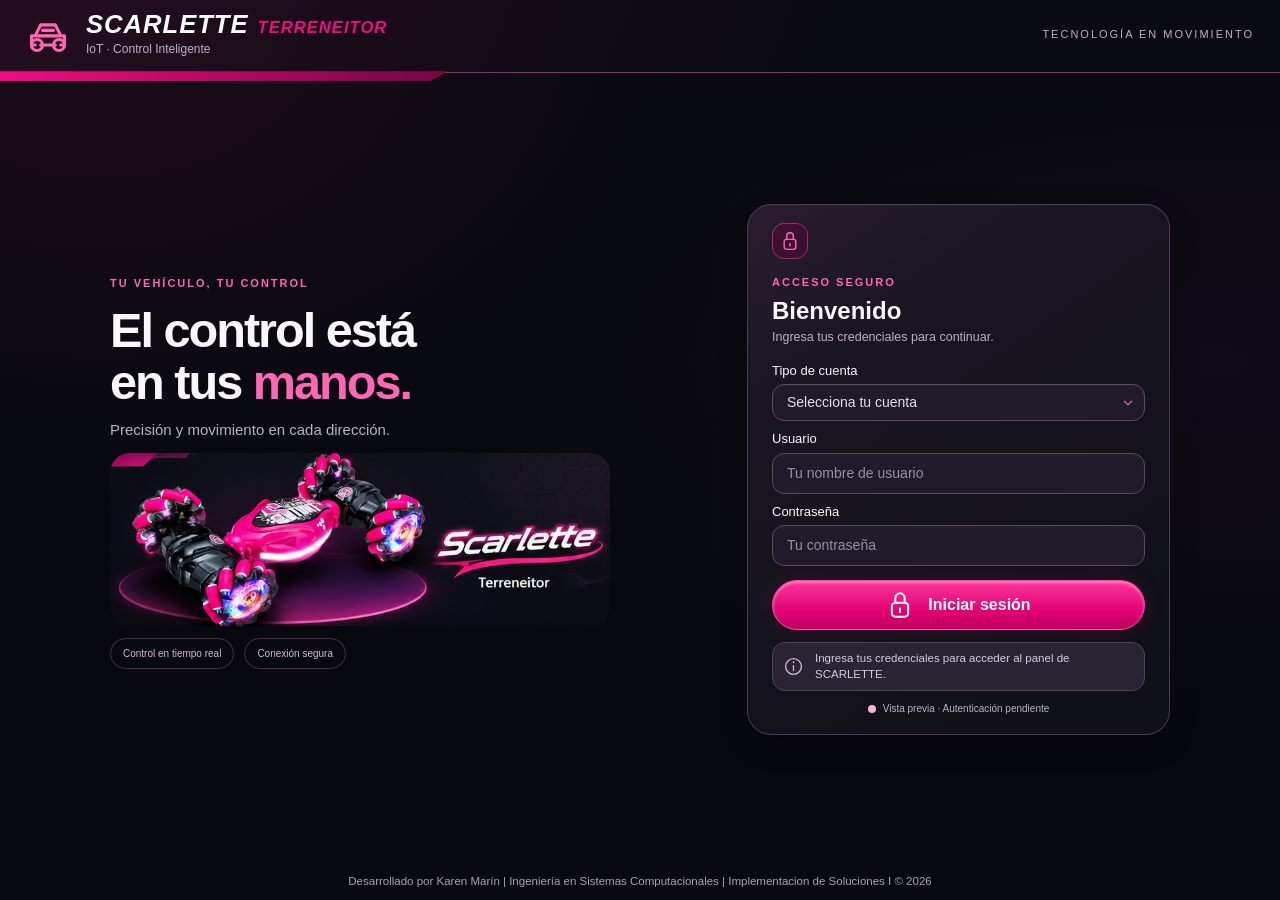
==== commit 3565fb60: "style: make login page zero-scroll responsive across desktop, laptop, mobile portrait and mobile lan" ====
--- a/index.html
+++ b/index.html
@@ -7,7 +7,7 @@
 <meta name="description" content="SCARLETTE · Interfaz de control del vehículo Terreneitor.">
 <title>Inicio de sesión | SCARLETTE</title>
 <link href="https://cdn.jsdelivr.net/npm/bootstrap@5.3.3/dist/css/bootstrap.min.css" rel="stylesheet" integrity="sha384-QWTKZyjpPEjISv5WaRU9OFeRpok6YctnYmDr5pNlyT2bRjXh0JMhjY6hW+ALEwIH" crossorigin="anonymous">
-<link href="assets/css/styles.css" rel="stylesheet">
+<link href="assets/css/styles.css?v=login-resp-1" rel="stylesheet">
 </head>
 <body class="login-page"><header class="topbar"><div class="brand"><svg class="icon" viewBox="0 0 24 24" fill="none" stroke="currentColor" stroke-width="1.7" stroke-linecap="round" stroke-linejoin="round" aria-hidden="true"><path d="M5 13 8 7h8l3 6M3 13h18v5h-2m-14 0H3v-5m5 5h8M9 10h6"/><circle cx="6" cy="18" r="3"/><circle cx="18" cy="18" r="3"/></svg><div class="brand-copy"><a class="brand-name" href="index.html">SCARLETTE <span>TERRENEITOR</span></a><p>IoT · Control Inteligente</p></div></div><span class="header-caption">TECNOLOGÍA EN MOVIMIENTO</span></header>
 <main class="container login-shell"><div class="row g-5 align-items-center w-100 m-0"><section class="col-12 col-lg-7 login-intro"><span class="eyebrow">TU VEHÍCULO, TU CONTROL</span><h1>El control está<br>en tus <em>manos.</em></h1><p class="intro-copy">Precisión y movimiento en cada dirección.</p><div class="vehicle-art"><img src="assets/img/scarlette-terreneitor.png" alt="Terreneitor rosa y negro sobre una plataforma luminosa, junto al logotipo Scarlette" width="1672" height="941"></div><div class="intro-tags"><span>Control en tiempo real</span><span>Conexión segura</span></div></section>
--- a/assets/css/styles.css
+++ b/assets/css/styles.css
@@ -780,12 +780,16 @@
 }
 
 /* Indicador de luces: estado estimado, sin alterar medidas ni distribución. */
-.panel-page .movement[data-command="28"].lights-active {
+.panel-page .movement[data-command="4"].control-active {
+  border-color: #d95fa2;
+  box-shadow: inset 0 0 10px #f20b8333, 0 0 8px #f20b8355;
+}
+.panel-page .movement[data-command="4"].lights-active {
   border-color: var(--pink-light);
   background: linear-gradient(145deg, #a52962, #4a1236);
   box-shadow: inset 0 0 18px #f20b8388, 0 0 6px #ff66b5, 0 0 22px #f20b83cc;
 }
-.panel-page .movement[data-command="28"].lights-active .icon {
+.panel-page .movement[data-command="4"].lights-active .icon {
   color: #ffe0f3;
   filter: drop-shadow(0 0 5px var(--pink-light));
 }
@@ -3014,3 +3018,560 @@
     display: none !important;
   }
 }
+
+/* ============================================================
+   RESPONSIVA PANTALLA DE LOGIN (.login-page) — 0 SCROLL
+   Estrictamente acotado a .login-page para no afectar panel.html
+   ============================================================ */
+
+/* 1. Escritorio y Laptop (1280x800, 1366x768, 1280x720) */
+@media (min-width: 992px) {
+  .login-page {
+    min-height: 100vh;
+    min-height: 100svh;
+  }
+  .login-page .topbar {
+    padding: 10px 26px 14px;
+    gap: 16px;
+    flex-wrap: nowrap;
+  }
+  .login-page .topbar .brand > .icon {
+    width: 44px;
+    height: 44px;
+  }
+  .login-page .topbar .brand-name {
+    font-size: clamp(22px, 2vw, 30px);
+  }
+  .login-page .topbar .brand p {
+    font-size: 12px;
+    margin-top: 2px;
+  }
+  .login-page .login-shell {
+    flex: 1;
+    padding: 10px 24px;
+    display: flex;
+    align-items: center;
+  }
+  .login-page .login-shell > .row {
+    --bs-gutter-y: 0;
+    --bs-gutter-x: 2rem;
+  }
+  .login-page .login-intro h1 {
+    font-size: clamp(36px, 3.8vw, 54px);
+    margin: 10px 0;
+  }
+  .login-page .login-intro .intro-copy {
+    font-size: 15px;
+    line-height: 1.5;
+    margin-bottom: 10px;
+  }
+  .login-page .login-intro .vehicle-art {
+    width: min(100%, 500px);
+    margin: 12px 0;
+  }
+  .login-page .login-card {
+    padding: 18px 24px;
+    max-width: 440px;
+  }
+  .login-page .login-lock {
+    width: 36px;
+    height: 36px;
+    margin-bottom: 10px;
+    border-radius: 12px;
+  }
+  .login-page .login-lock .icon {
+    width: 20px;
+    height: 20px;
+  }
+  .login-page .login-card h2 {
+    font-size: 24px;
+    margin: 4px 0;
+  }
+  .login-page .login-card .muted {
+    font-size: 12.5px;
+    line-height: 1.4;
+    margin-bottom: 6px;
+  }
+  .login-page .login-card .form-label {
+    font-size: 13px;
+    margin: 8px 0 4px;
+  }
+  .login-page .login-card .form-select,
+  .login-page .login-card .form-control {
+    padding: 9px 14px;
+    font-size: 14px;
+    border-radius: 12px;
+  }
+  .login-page .login-card .form-select {
+    padding-right: 34px;
+  }
+  .login-page .login-card .neon-button {
+    margin: 14px 0 12px;
+    padding: 10px 14px;
+    font-size: 16px;
+  }
+  .login-page .login-card .info-box {
+    padding: 8px 11px;
+    font-size: 11.5px;
+    line-height: 1.35;
+    border-radius: 13px;
+  }
+  .login-page .login-card .info-box .icon {
+    width: 19px;
+    height: 19px;
+  }
+  .login-page .login-footnote {
+    margin-top: 10px;
+    font-size: 10px;
+  }
+  .login-page .login-footer {
+    padding: 6px 24px 10px;
+    font-size: 11.5px;
+  }
+}
+
+/* Laptop con altura reducida (ej. 1366x768, 1280x720) */
+@media (min-width: 992px) and (max-height: 780px) {
+  .login-page .topbar {
+    padding: 8px 24px 11px;
+  }
+  .login-page .login-shell {
+    padding: 6px 24px;
+  }
+  .login-page .login-intro h1 {
+    font-size: clamp(32px, 3.4vw, 46px);
+    margin: 8px 0;
+  }
+  .login-page .login-intro .vehicle-art {
+    width: min(100%, 450px);
+    margin: 8px 0 10px;
+  }
+  .login-page .login-card {
+    padding: 14px 22px;
+  }
+  .login-page .login-lock {
+    width: 32px;
+    height: 32px;
+    margin-bottom: 6px;
+  }
+  .login-page .login-card h2 {
+    font-size: 22px;
+    margin: 2px 0;
+  }
+  .login-page .login-card .form-label {
+    margin: 6px 0 3px;
+  }
+  .login-page .login-card .form-select,
+  .login-page .login-card .form-control {
+    padding: 8px 12px;
+  }
+  .login-page .login-card .neon-button {
+    margin: 12px 0 10px;
+    padding: 9px 14px;
+  }
+  .login-page .login-footnote {
+    margin-top: 8px;
+  }
+  .login-page .login-footer {
+    padding: 4px 24px 8px;
+  }
+}
+
+/* 2. Tablet Vertical (768px - 991px) */
+@media (min-width: 768px) and (max-width: 991.98px) and (orientation: portrait) {
+  .login-page .topbar {
+    padding: 12px 20px 14px;
+    flex-wrap: nowrap;
+  }
+  .login-page .login-shell {
+    padding: 12px 20px;
+  }
+  .login-page .login-shell > .row {
+    --bs-gutter-y: 12px;
+  }
+  .login-page .login-intro {
+    text-align: center;
+  }
+  .login-page .login-intro h1 {
+    font-size: 36px;
+    margin: 8px 0;
+  }
+  .login-page .login-intro .intro-copy {
+    font-size: 14px;
+    margin-bottom: 8px;
+  }
+  .login-page .login-intro .vehicle-art {
+    width: min(360px, 100%);
+    margin: 8px auto 10px;
+  }
+  .login-page .login-intro .intro-tags {
+    justify-content: center;
+  }
+  .login-page .login-card {
+    padding: 18px 22px;
+  }
+  .login-page .login-lock {
+    display: none;
+  }
+  .login-page .login-card .form-label {
+    margin: 8px 0 4px;
+  }
+  .login-page .login-card .form-control,
+  .login-page .login-card .form-select {
+    padding: 10px 14px;
+  }
+  .login-page .login-card .neon-button {
+    margin: 14px 0 12px;
+    padding: 11px;
+  }
+  .login-page .login-footnote {
+    margin-top: 10px;
+  }
+}
+
+/* 3. Celular Vertical estándar (390x844, 412x915, etc.) — 0 scroll */
+@media (max-width: 767.98px) and (orientation: portrait) {
+  .login-page .topbar {
+    padding: 8px 12px 10px;
+    gap: 8px;
+    flex-wrap: nowrap;
+  }
+  .login-page .header-caption {
+    display: none;
+  }
+  .login-page .login-shell {
+    padding: 6px 10px;
+  }
+  .login-page .login-shell > .row {
+    --bs-gutter-y: 6px;
+  }
+  .login-page .login-intro h1 {
+    font-size: 26px;
+    margin: 3px 0;
+  }
+  .login-page .login-intro .vehicle-art {
+    width: min(240px, 100%);
+    margin: 4px auto 6px;
+  }
+  .login-page .login-card {
+    padding: 10px 14px;
+  }
+  .login-page .login-card .neon-button {
+    margin: 8px 0 8px;
+  }
+  .login-page .login-footnote {
+    margin-top: 6px;
+  }
+  .login-page .login-footer {
+    padding: 4px 10px max(6px, env(safe-area-inset-bottom));
+    font-size: 10px;
+    line-height: 1.3;
+  }
+}
+
+/* 3b. Celular Vertical compacto (360x740, 375x667) — todo visible sin recortes */
+@media (max-width: 767.98px) and (max-height: 760px) and (orientation: portrait) {
+  .login-page .topbar {
+    padding: 6px 10px 7px;
+  }
+  .login-page .brand > .icon {
+    width: 30px;
+    height: 30px;
+  }
+  .login-page .brand-name {
+    font-size: 20px;
+  }
+  .login-page .brand p {
+    font-size: 11px;
+    margin-top: 0;
+  }
+  .login-page .login-shell {
+    padding: 4px 10px;
+  }
+  .login-page .login-shell > .row {
+    --bs-gutter-y: 4px;
+  }
+  .login-page .login-intro .eyebrow {
+    font-size: 8.5px;
+  }
+  .login-page .login-intro h1 {
+    font-size: 22px;
+    line-height: 1.04;
+    margin: 2px 0;
+  }
+  .login-page .intro-copy {
+    font-size: 11px;
+    line-height: 1.25;
+  }
+  .login-page .login-intro .vehicle-art {
+    width: min(185px, 100%);
+    margin: 3px auto 4px;
+  }
+  .login-page .intro-tags span {
+    padding: 2px 7px;
+    font-size: 8.5px;
+  }
+  .login-page .login-card {
+    padding: 8px 12px;
+    border-radius: 14px;
+  }
+  .login-page .login-card > .eyebrow {
+    font-size: 8.5px;
+  }
+  .login-page .login-card h2 {
+    font-size: 19px;
+    margin: 1px 0;
+  }
+  .login-page .login-card .muted {
+    font-size: 11px;
+    margin-bottom: 3px;
+  }
+  .login-page .login-card .form-label {
+    font-size: 11px;
+    margin: 3px 0 1px;
+  }
+  .login-page .login-card .form-control,
+  .login-page .login-card .form-select {
+    font-size: 14px;
+    min-height: 36px;
+    height: 36px;
+    padding: 5px 10px;
+    border-radius: 10px;
+  }
+  .login-page .login-card .form-select {
+    padding-right: 30px;
+  }
+  .login-page .login-card .neon-button {
+    min-height: 38px;
+    height: 38px;
+    font-size: 14px;
+    padding: 6px;
+    margin: 7px 0 6px;
+  }
+  .login-page .login-card .neon-button .icon {
+    width: 18px;
+    height: 18px;
+  }
+  .login-page .login-card .info-box {
+    font-size: 10px;
+    line-height: 1.25;
+    padding: 5px 8px;
+    gap: 6px;
+  }
+  .login-page .login-card .info-box .icon {
+    width: 15px;
+    height: 15px;
+  }
+  .login-page .login-footnote {
+    font-size: 9px;
+    margin-top: 5px;
+  }
+  .login-page .login-footer {
+    font-size: 9.5px;
+    line-height: 1.25;
+    padding: 3px 8px 5px;
+  }
+}
+
+/* 4. Celular Horizontal (844x390, 740x360, 932x430, 667x375) — 2 columnas, 0 scroll */
+@media (max-height: 520px) and (orientation: landscape) {
+  .login-page {
+    min-height: 100vh;
+    min-height: 100svh;
+  }
+  .login-page .topbar {
+    padding: 4px 14px 6px;
+    gap: 10px;
+    flex-wrap: nowrap;
+  }
+  .login-page .topbar:after {
+    height: 3px;
+    bottom: -3px;
+  }
+  .login-page .brand {
+    gap: 8px;
+  }
+  .login-page .brand > .icon {
+    width: 26px;
+    height: 26px;
+  }
+  .login-page .brand-name {
+    font-size: 17px;
+    line-height: 1.1;
+  }
+  .login-page .brand p {
+    font-size: 9.5px;
+    margin-top: 0;
+    line-height: 1.1;
+  }
+  .login-page .header-caption {
+    display: block;
+    font-size: 8.5px;
+    letter-spacing: 1.2px;
+    white-space: nowrap;
+  }
+  .login-page .login-shell {
+    flex: 1;
+    max-width: 100%;
+    padding: 4px 14px;
+    display: flex;
+    align-items: center;
+  }
+  .login-page .login-shell > .row {
+    display: grid !important;
+    grid-template-columns: minmax(0, 0.9fr) minmax(0, 1.1fr);
+    gap: 12px;
+    align-items: center;
+    width: 100%;
+    margin: 0;
+    --bs-gutter-x: 0;
+    --bs-gutter-y: 0;
+  }
+  .login-page .login-shell > .row > section {
+    width: 100% !important;
+    max-width: 100% !important;
+    padding: 0 !important;
+    margin: 0 !important;
+  }
+  .login-page .login-intro {
+    text-align: left;
+  }
+  .login-page .login-intro .eyebrow {
+    font-size: 8.5px;
+    letter-spacing: 1.4px;
+  }
+  .login-page .login-intro h1 {
+    font-size: 24px;
+    line-height: 1.05;
+    letter-spacing: -0.6px;
+    margin: 4px 0;
+  }
+  .login-page .intro-copy {
+    font-size: 11px;
+    line-height: 1.25;
+    margin: 0 0 6px;
+  }
+  .login-page .login-intro .vehicle-art {
+    width: min(100%, 260px);
+    aspect-ratio: 2.9;
+    margin: 4px 0 6px;
+    border-radius: 12px;
+  }
+  .login-page .intro-tags {
+    justify-content: flex-start;
+    gap: 6px;
+  }
+  .login-page .intro-tags span {
+    font-size: 8.5px;
+    padding: 2px 8px;
+  }
+  .login-page .login-card {
+    max-width: 100%;
+    margin: 0;
+    padding: 8px 12px;
+    border-radius: 14px;
+  }
+  .login-page .login-lock {
+    display: none;
+  }
+  .login-page .login-card > .eyebrow {
+    font-size: 8px;
+    letter-spacing: 1.3px;
+  }
+  .login-page .login-card h2 {
+    font-size: 17px;
+    margin: 1px 0;
+  }
+  .login-page .login-card .muted {
+    font-size: 10px;
+    line-height: 1.2;
+    margin: 0 0 4px;
+  }
+  .login-page #login-form fieldset {
+    display: grid;
+    grid-template-columns: minmax(0, 1fr) minmax(0, 1fr);
+    column-gap: 8px;
+    row-gap: 0;
+    align-items: end;
+    min-width: 0;
+    margin: 0;
+    padding: 0;
+    border: 0;
+  }
+  .login-page #login-form label[for="account"] {
+    grid-column: 1 / -1;
+    grid-row: 1;
+  }
+  .login-page #login-form #account {
+    grid-column: 1 / -1;
+    grid-row: 2;
+  }
+  .login-page #login-form label[for="username"] {
+    grid-column: 1;
+    grid-row: 3;
+  }
+  .login-page #login-form #username {
+    grid-column: 1;
+    grid-row: 4;
+  }
+  .login-page #login-form label[for="password"] {
+    grid-column: 2;
+    grid-row: 3;
+  }
+  .login-page #login-form #password {
+    grid-column: 2;
+    grid-row: 4;
+  }
+  .login-page #login-form .neon-button {
+    grid-column: 1 / -1;
+    grid-row: 5;
+  }
+  .login-page .login-card .form-label {
+    font-size: 10px;
+    margin: 4px 0 2px;
+  }
+  .login-page .login-card .form-control,
+  .login-page .login-card .form-select {
+    font-size: 12px;
+    min-height: 30px;
+    height: 30px;
+    padding: 4px 10px;
+    border-radius: 9px;
+  }
+  .login-page .login-card .form-select {
+    padding-right: 28px;
+  }
+  .login-page .login-card .neon-button {
+    min-height: 32px;
+    height: 32px;
+    font-size: 13px;
+    padding: 4px 10px;
+    margin: 7px 0 5px;
+    gap: 8px;
+    border-radius: 16px;
+  }
+  .login-page .login-card .neon-button .icon {
+    width: 16px;
+    height: 16px;
+  }
+  .login-page .login-card .info-box {
+    font-size: 9.5px;
+    line-height: 1.2;
+    padding: 4px 8px;
+    gap: 6px;
+    border-radius: 9px;
+  }
+  .login-page .login-card .info-box .icon {
+    width: 14px;
+    height: 14px;
+  }
+  .login-page .login-footnote {
+    font-size: 8.5px;
+    margin-top: 4px;
+  }
+  .login-page .login-footer {
+    padding: 2px 12px 4px;
+    font-size: 9px;
+    line-height: 1.2;
+  }
+}
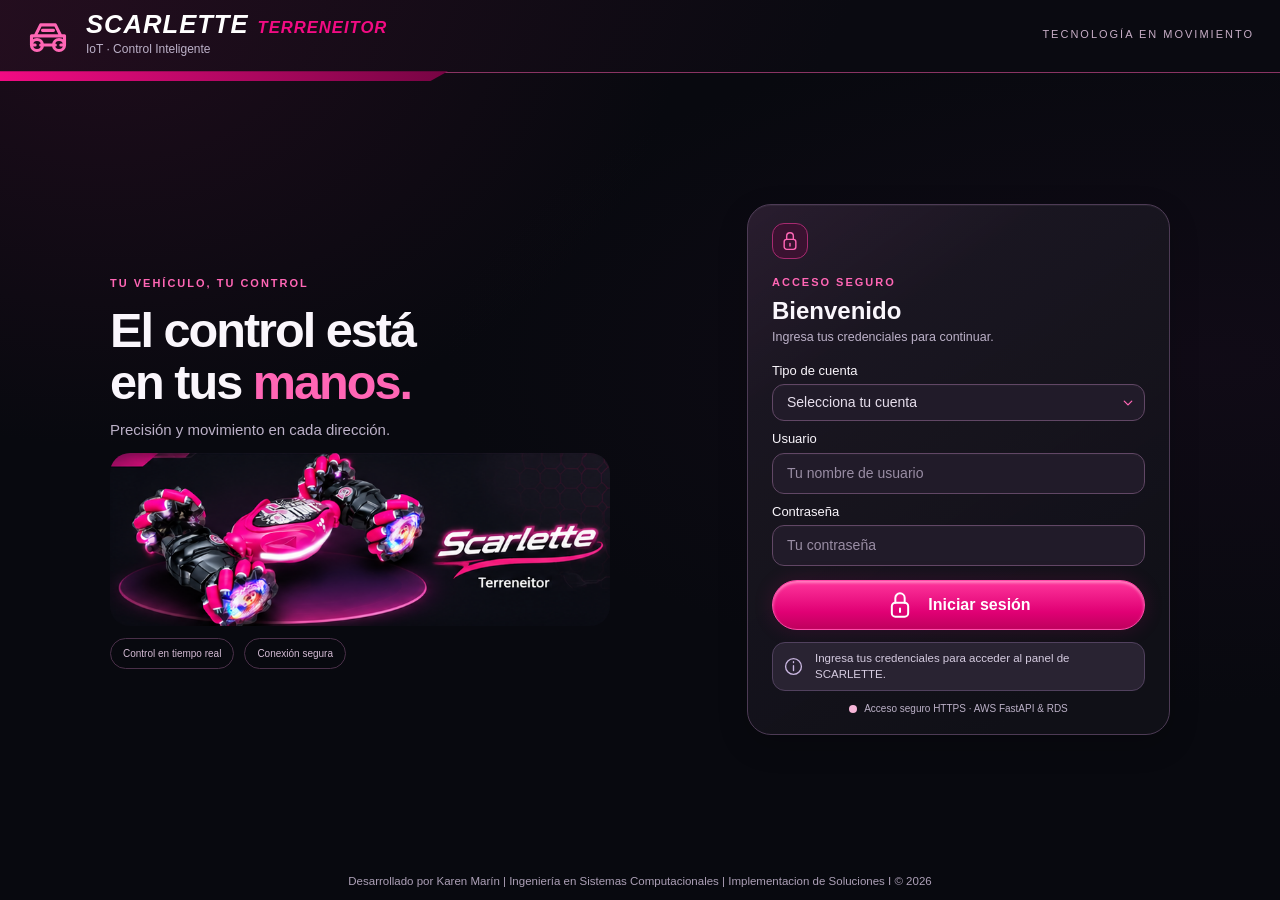
==== commit d7b73810: "docs: add Practica 4.3 README, versioned SQL migrations, SCARLETTE favicon, and clean login footer" ====
--- a/index.html
+++ b/index.html
@@ -6,6 +6,7 @@
 <meta name="color-scheme" content="dark">
 <meta name="description" content="SCARLETTE · Interfaz de control del vehículo Terreneitor.">
 <title>Inicio de sesión | SCARLETTE</title>
+<link rel="icon" type="image/svg+xml" href="assets/img/favicon.svg">
 <link href="https://cdn.jsdelivr.net/npm/bootstrap@5.3.3/dist/css/bootstrap.min.css" rel="stylesheet" integrity="sha384-QWTKZyjpPEjISv5WaRU9OFeRpok6YctnYmDr5pNlyT2bRjXh0JMhjY6hW+ALEwIH" crossorigin="anonymous">
 <link href="assets/css/styles.css?v=login-resp-1" rel="stylesheet">
 </head>
@@ -18,7 +19,7 @@
 <label class="form-label" for="password">Contraseña</label><input class="form-control" id="password" name="password" type="password" autocomplete="current-password" placeholder="Tu contraseña">
 <button class="neon-button" type="submit"><svg class="icon" viewBox="0 0 24 24" fill="none" stroke="currentColor" stroke-width="1.7" stroke-linecap="round" stroke-linejoin="round" aria-hidden="true"><rect x="5" y="10" width="14" height="12" rx="3"/><path d="M8 10V6a4 4 0 0 1 8 0v4m-4 5v3"/></svg>Iniciar sesión</button></fieldset></form>
 <p class="info-box" id="auth-note"><svg class="icon" viewBox="0 0 24 24" fill="none" stroke="currentColor" stroke-width="1.7" stroke-linecap="round" stroke-linejoin="round" aria-hidden="true"><circle cx="12" cy="12" r="10"/><path d="M12 11v6m0-11v1"/></svg><span>Ingresa tus credenciales para acceder al panel de SCARLETTE.</span></p>
-<div class="login-footnote"><span class="preview-dot"></span> Vista previa · Autenticación pendiente</div>
+<div class="login-footnote"><span class="preview-dot"></span> Acceso seguro HTTPS · AWS FastAPI &amp; RDS</div>
 </div></section></div></main><footer class="page-footer login-footer">Desarrollado por Karen Marín | Ingeniería en Sistemas Computacionales | Implementacion de Soluciones I © 2026</footer><script src="assets/js/config.js"></script>
 <script src="assets/js/api.js"></script>
 <script src="assets/js/auth.js"></script>
--- a/assets/css/styles.css
+++ b/assets/css/styles.css
@@ -1293,11 +1293,58 @@
 }
 .panel-page.user-navigation .guest-catalog-grid {
   display: grid;
-  grid-template-columns: repeat(auto-fit, minmax(260px, 1fr));
+  grid-template-columns: repeat(auto-fit, minmax(240px, 1fr));
   gap: 12px;
-  max-height: 390px;
+  max-height: 410px;
   overflow-y: auto;
   padding-right: 4px;
+}
+.panel-page.user-navigation .guest-model-media {
+  width: 100%;
+  height: 112px;
+  border-radius: 10px;
+  background: #0b0b12;
+  border: 1px solid rgba(255, 102, 181, 0.35);
+  display: flex;
+  align-items: center;
+  justify-content: center;
+  padding: 0;
+  overflow: hidden;
+  flex-shrink: 0;
+}
+.panel-page.user-navigation .guest-model-media img {
+  width: 100%;
+  height: 100%;
+  object-fit: cover;
+  display: block;
+}
+.panel-page .admin-vehicle-thumb {
+  width: 44px;
+  height: 28px;
+  object-fit: cover;
+  background: #0b0b12;
+  border: 1px solid rgba(255, 102, 181, 0.45);
+  border-radius: 6px;
+  padding: 0;
+  flex-shrink: 0;
+  display: block;
+}
+.panel-page .vehicle-art.custom-vehicle-photo {
+  background: #0b0b12;
+  border: 1px solid rgba(255, 102, 181, 0.25);
+  display: flex;
+  align-items: center;
+  justify-content: center;
+  padding: 0;
+}
+.panel-page .vehicle-art.custom-vehicle-photo img {
+  position: static !important;
+  width: 100% !important;
+  height: 100% !important;
+  max-width: 100% !important;
+  left: auto !important;
+  top: auto !important;
+  object-fit: contain !important;
 }
 .panel-page.user-navigation .guest-model-card {
   background: linear-gradient(145deg, rgba(35, 22, 42, 0.88), rgba(16, 14, 24, 0.96));
@@ -2168,6 +2215,15 @@
     padding: 7px 9px !important;
     border-radius: 8px !important;
     gap: 3px !important;
+  }
+  .panel-page.user-navigation .guest-model-media {
+    height: 76px !important;
+    padding: 0 !important;
+    border-radius: 7px !important;
+  }
+  .panel-page .admin-vehicle-thumb {
+    width: 32px !important;
+    height: 21px !important;
   }
   .panel-page.user-navigation .guest-model-title {
     font-size: 12px !important;
@@ -2981,15 +3037,25 @@
     min-height: 20px !important;
   }
   .panel-page.user-navigation .guest-catalog-grid {
-    grid-template-columns: repeat(3, minmax(0, 1fr)) !important;
+    grid-template-columns: repeat(4, minmax(0, 1fr)) !important;
     gap: 5px !important;
     max-height: 195px !important;
     overflow-y: auto !important;
   }
   .panel-page.user-navigation .guest-model-card {
-    padding: 5px 7px !important;
+    padding: 4px 6px !important;
     border-radius: 6px !important;
     gap: 2px !important;
+  }
+  .panel-page.user-navigation .guest-model-media {
+    height: 54px !important;
+    padding: 0 !important;
+    border-radius: 5px !important;
+  }
+  .panel-page .admin-vehicle-thumb {
+    width: 26px !important;
+    height: 17px !important;
+    padding: 0 !important;
   }
   .panel-page.user-navigation .guest-model-title {
     font-size: 10.5px !important;
@@ -3017,6 +3083,69 @@
   .panel-page .page-footer {
     display: none !important;
   }
+}
+
+/* Privacidad operativa: bloqueo visual sin alterar alturas ni scroll cuando admin ve unidad vendida */
+.panel-page #panel-control.admin-control-locked .joystick-card {
+  position: relative;
+}
+.panel-page #panel-control.admin-control-locked .movement[data-command],
+.panel-page #panel-control.admin-control-locked .emergency-stop,
+.panel-page #panel-control.admin-control-locked .demo-card .neon-button,
+.panel-page #panel-control.admin-control-locked .demo-card .outline-button,
+.panel-page #panel-control.admin-control-locked #btn-ejecutar-custom {
+  opacity: 0.45 !important;
+  cursor: not-allowed !important;
+}
+.panel-page .admin-sold-lock-overlay {
+  position: absolute;
+  inset: 0;
+  z-index: 6;
+  display: flex;
+  align-items: center;
+  justify-content: center;
+  padding: 12px;
+  border-radius: inherit;
+  overflow: hidden;
+  background: rgba(12, 9, 18, 0.72);
+  backdrop-filter: blur(2px);
+}
+.panel-page .admin-sold-lock-overlay[hidden] {
+  display: none !important;
+}
+.panel-page .admin-sold-lock-box {
+  background: rgba(28, 17, 36, 0.95);
+  border: 1px solid var(--pink-light);
+  border-radius: 14px;
+  padding: 10px 12px;
+  text-align: center;
+  max-width: 240px;
+  box-shadow: 0 6px 20px rgba(242, 11, 131, 0.25);
+}
+.panel-page .admin-sold-lock-title {
+  display: block;
+  color: var(--pink-light);
+  font-weight: 700;
+  font-size: 12px;
+  margin-bottom: 4px;
+}
+.panel-page .admin-sold-lock-desc {
+  margin: 0;
+  color: #e6deec;
+  font-size: 10.5px;
+  line-height: 1.35;
+}
+@media (max-width: 767.98px) {
+  .panel-page .admin-sold-lock-overlay { padding: 4px; }
+  .panel-page .admin-sold-lock-box { padding: 5px 6px; border-radius: 10px; max-width: 100%; }
+  .panel-page .admin-sold-lock-title { font-size: 9.5px; line-height: 1.15; margin-bottom: 2px; }
+  .panel-page .admin-sold-lock-desc { font-size: 8px; line-height: 1.2; }
+}
+@media (max-height: 520px) and (orientation: landscape) {
+  .panel-page .admin-sold-lock-overlay { padding: 4px; }
+  .panel-page .admin-sold-lock-box { padding: 5px 7px; border-radius: 9px; max-width: 190px; }
+  .panel-page .admin-sold-lock-title { font-size: 9.5px; margin-bottom: 2px; }
+  .panel-page .admin-sold-lock-desc { font-size: 8px; line-height: 1.2; }
 }
 
 /* ============================================================
